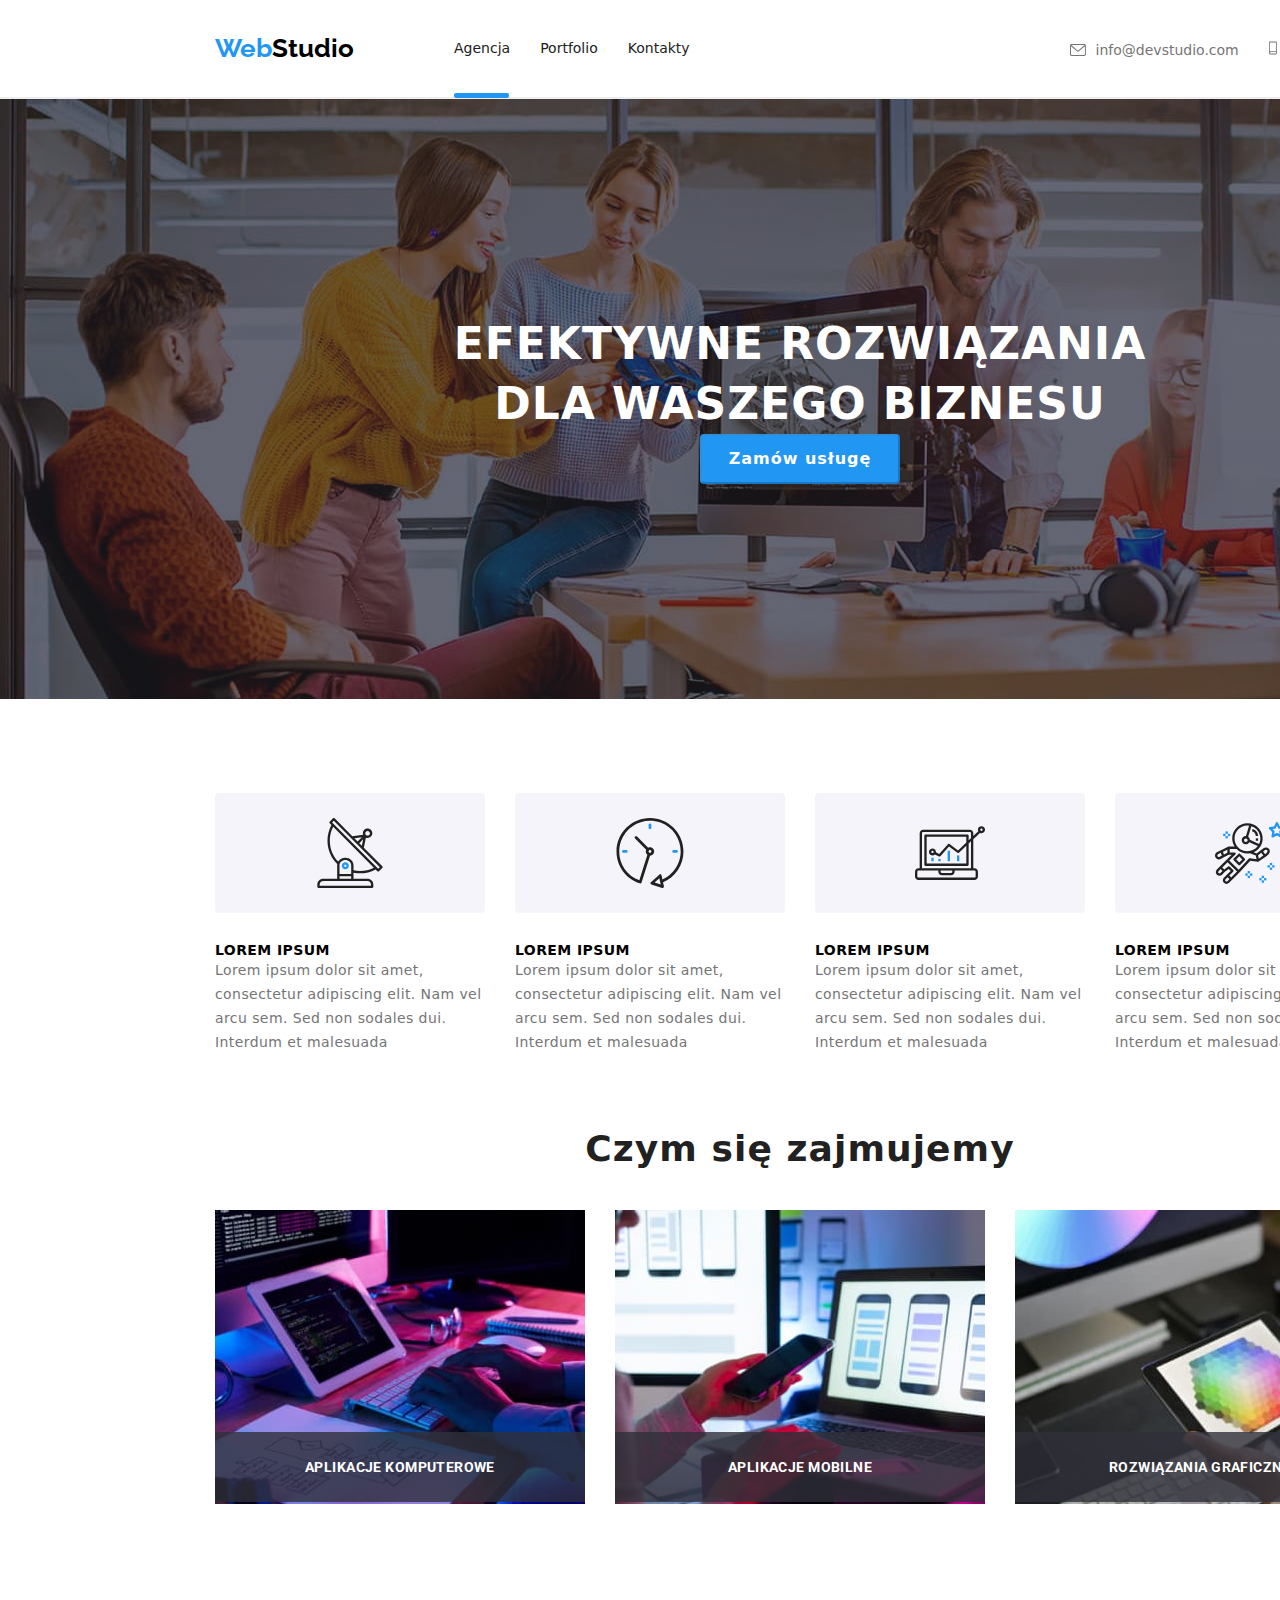
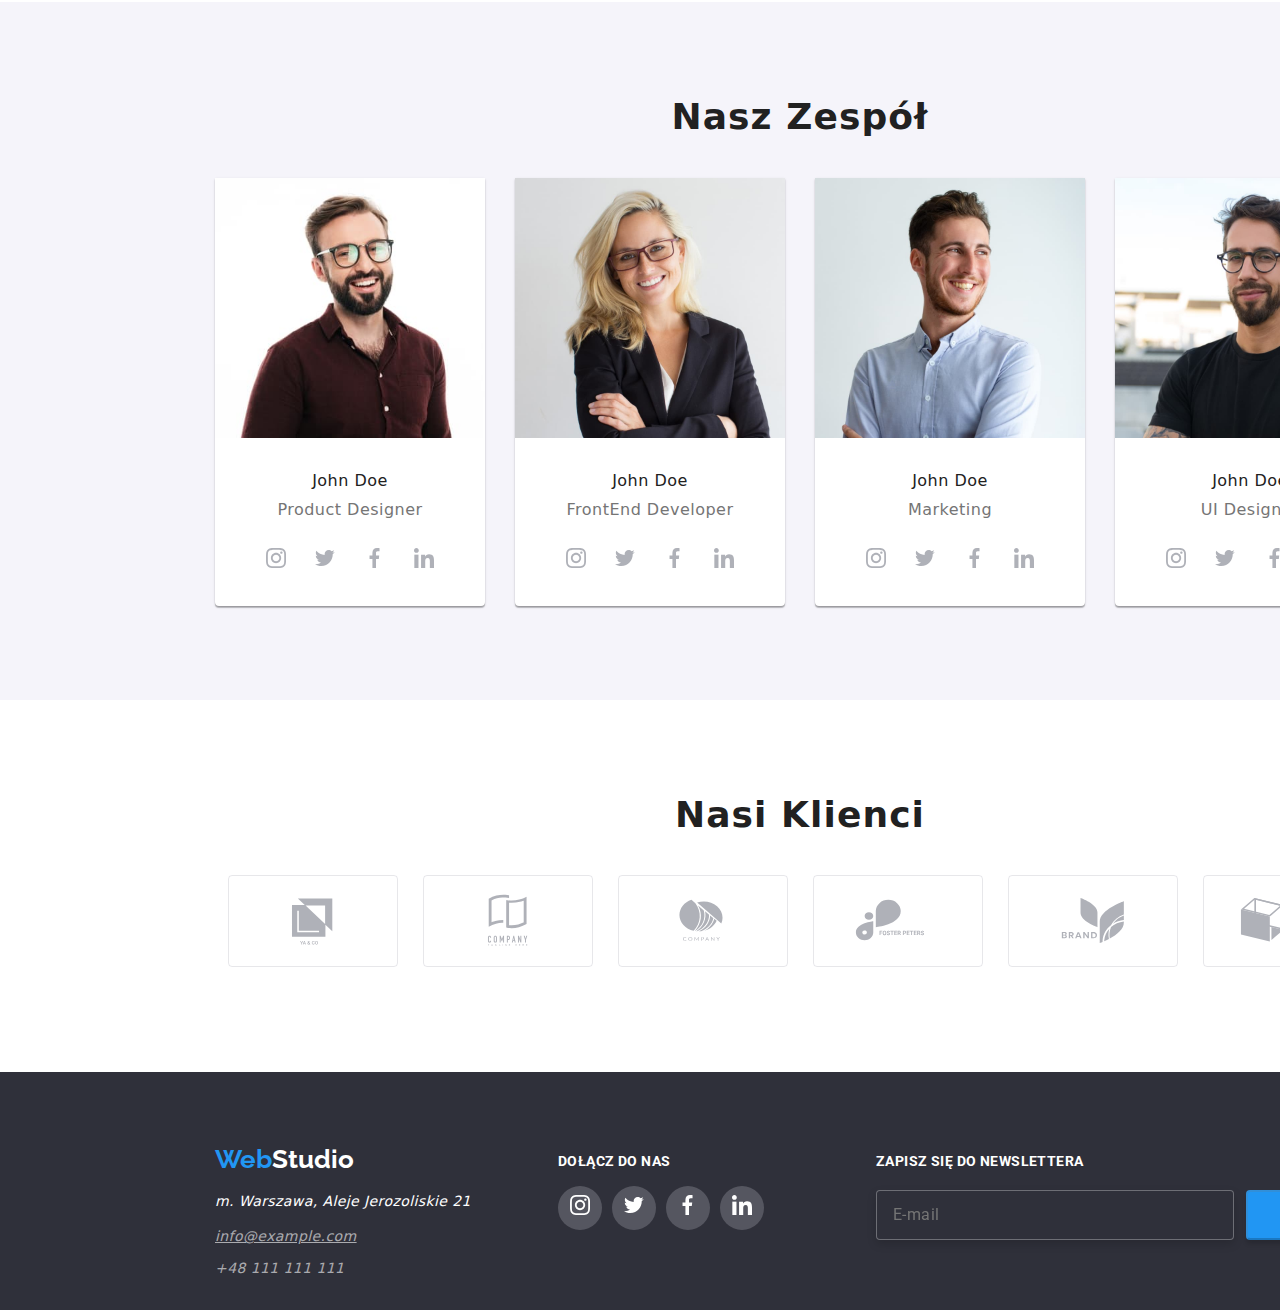
==== index.html @ 520915a3 "Add files via upload" ====
<!DOCTYPE html>
<html lang="pl">
  <head>
    <meta charset="UTF-8" />
    <meta http-equiv="X-UA-Compatible" content="IE=edge" />
    <meta name="viewport" content="width=device-width, initial-scale=1.0" />
    <title>Zadanie domowe GoIT Polska</title>
    <link rel="icon" type="image/x-icon" href="ico.png" />
    <link rel="stylesheet" href="./css/styles.css" />
    <link rel="preconnect" href="https://fonts.googleapis.com" />
    <link rel="preconnect" href="https://fonts.gstatic.com" crossorigin />
    <link
      href="https://fonts.googleapis.com/css2?family=Raleway:ital,wght@0,100;0,200;0,300;0,400;0,500;0,600;0,700;0,800;0,900;1,100;1,200;1,300;1,400;1,500;1,600;1,700;1,800;1,900&display=swap"
      rel="stylesheet"
    />
    <link rel="preconnect" href="https://fonts.googleapis.com" />
    <link rel="preconnect" href="https://fonts.gstatic.com" crossorigin />
    <link
      href="https://fonts.googleapis.com/css2?family=Raleway:ital,wght@0,100;0,200;0,300;0,400;0,500;0,600;0,700;0,800;0,900;1,100;1,200;1,300;1,400;1,500;1,600;1,700;1,800;1,900&family=Roboto:ital,wght@0,100;0,300;0,400;0,500;0,700;0,900;1,100;1,300;1,400;1,500;1,700;1,900&display=swap"
      rel="stylesheet"
    />
    <link href="./css/main.min.css" rel="stylesheet" />
    
  </head>
  <body>
    <header>
      <div class="menu">
        <nav>
          <a href="index.html" class="logo">
            <span style="color: #2196f3">Web</span><span style="color: black">Studio</span>
          </a>
          <ul class="nav__list">
            <li class="nav__item"><a class="nav__link is-active" href="index.html">Agencja</a></li>
            <li class="nav__item"><a class="nav__link" href="portfolio.html">Portfolio</a></li>
            <li class="nav__item"><a class="nav__link" href="Contact">Kontakty</a></li>
          </ul>
        </nav>
        <ul class="contact__list">
          <li class="contact__item">
            <a class="contact__link" href="mailto:info@devstudio.com">
              <svg class="mail__icon">
                <use href="./images/icons.svg#icon-envelope"></use>
              </svg>
              info@devstudio.com
            </a>
          </li>
          <li class="contact__item">
            <a class="contact__link" href="call:+48111111111">
              <svg class="phone__icon">
                <use href="./images/icons.svg#icon-smartphone"></use>
              </svg>
              +48 111 111 111
            </a>
          </li>
        </ul>
      </div>
    </header>

    <section class="baner">
      <div>
        <h1 class="baner__content">EFEKTYWNE ROZWIĄZANIA DLA WASZEGO BIZNESU</h1>
        <button class="form__button" type="button" data-modal-open>
          Zamów usługę
        </button>
      </div>
    </section>
    <div class="backdrop is-hidden" data-modal>
      <div class="modal">
        <button class="modal__button-close" data-modal-close>
          <svg width="17" height="17">
            <use href="./images/icons.svg#icon-close"></use>
          </svg>
        </button>

        <form class="contact__form" name="contact__form" autocomplete="on">
          <h3 class="form__heading">Zostaw swoje dane w formularzu poniżej</h3>

          <div class="form__container">
            <label class="form__label">Imię</label>
            <div class="icon__container">
              <svg class="form__icon" height="15" width="15">
                <use href="./images/icons.svg#icon-form-name"></use>
              </svg>
              <input class="form__name" type="text" name="name" required />
            </div>
          </div>
          <div class="form__container">
            <label class="form__label">Telefon</label>
            <div class="icon__container">
              <svg class="form__icon" height="15" width="15">
                <use href="./images/icons.svg#icon-form-phone"></use>
              </svg>
              <input
                class="form__telephone"
                type="tel"
                name="phone_number"
                minlength="9"
                maxlength="9"
                placeholder=""
              />
            </div>
          </div>

          <div class="form__container">
            <label class="form__label">Email</label>
            <div class="icon__container">
              <svg class="form__icon" height="18" width="18">
                <use href="./images/icons.svg#icon-form-mail"></use>
              </svg>
              <input class="form__email" type="email" name="email" required />
            </div>
          </div>

          <div class="form__container">
            <label class="form__label">Komentarz </label>
            <textarea
              class="form__comment"
              name="comment"
              rows="20"
              cols="20"
              placeholder="Wprowadź tekst"
            ></textarea>
            <div class="form__accept-container">
              <div class="form__checkbox-icon">
              <input
                class="form__checkbox"
                type="checkbox"
                name="accept"
                value="agreement"
                required
              /></div>
              <label class="form__label form__label--link">
                Oświadczam iż akceptuję
                <a class="form__link" href="">Regulamin</a> i
                <a class="form__link" href="">Politykę Prywatności.</a>
              </label>
            </div>
          </div>

          <button class="form__button form__button--send" type="submit">
            Wyślij
          </button>
        </form>
      </div>
    </div>

    <main>
      <section class="article__container">
        <ul class="article__list">
          <li class="article__item">
            <div class="article__icon-box">
              <svg class="article__icon">
                <use href="./images/icons.svg#icon-antenna-1"></use>
              </svg>
            </div>
            <div>
              <h3 class="article__heading">LOREM IPSUM</h3>
              <p class="article__content">
                Lorem ipsum dolor sit amet, consectetur adipiscing elit. Nam vel
                arcu sem. Sed non sodales dui. Interdum et malesuada
              </p>
            </div>
          </li>
          <li class="article__item">
            <div class="article__icon-box">
              <svg class="article__icon">
                <use href="./images/icons.svg#icon-clock-1"></use>
              </svg>
            </div>
            <div>
              <h3 class="article__heading">LOREM IPSUM</h3>
              <p class="article__content">
                Lorem ipsum dolor sit amet, consectetur adipiscing elit. Nam vel
                arcu sem. Sed non sodales dui. Interdum et malesuada
              </p>
            </div>
          </li>
          <li class="article__item">
            <div class="article__icon-box">
              <svg class="article__icon">
                <use href="./images/icons.svg#icon-diagram-1"></use>
              </svg>
            </div>
            <div>
              <h3 class="article__heading">LOREM IPSUM</h3>
              <p class="article__content">
                Lorem ipsum dolor sit amet, consectetur adipiscing elit. Nam vel
                arcu sem. Sed non sodales dui. Interdum et malesuada
              </p>
            </div>
          </li>
          <li class="article__item">
            <div class="article__icon-box">
              <svg class="article__icon">
                <use href="./images/icons.svg#icon-astronaut-1"></use>
              </svg>
            </div>
            <div>
              <h3 class="article__heading">LOREM IPSUM</h3>
              <p class="article__content">
                Lorem ipsum dolor sit amet, consectetur adipiscing elit. Nam vel
                arcu sem. Sed non sodales dui. Interdum et malesuada
              </p>
            </div>
          </li>
        </ul>
      </section>
      <section class="job__container">
        <h2 class="container__heading">Czym się zajmujemy</h2>
        <section class="job__section">
        <div class="job__img">
          <ul class="job__list">
            <li class="job__list-item">
              <img
              src="./images/photo5.jpg"
              width="370"
              height="294"
              alt="zoom on hands writing code"
              />
              <div class="job__description-box">
                <p class="job__description">APLIKACJE KOMPUTEROWE</p></div>
            </div>
            
            </li>
            <div class="job__img">
            <li class="job__list-item">
              <img
              src="./images/photo6.jpg"
              width="370"
              height="294"
              alt="zoom on hands unlocking phone"
              />
              <div class="job__description-box">
                <p class="job__description">APLIKACJE MOBILNE</p></div>
              </div>
        
            </li>
            <div class="job__img">
            <li class="job__list-item">
              <img
              src="./images/photo7.jpg"
              width="370"
              height="294"
              alt="zoom on hands holding tablet with colour palette"
              />
              <div class="job__description-box">
                <p class="job__description">ROZWIĄZANIA GRAFICZNE</p></div>
              </div>
          
            </li>
          </ul>
        </div>
      </section>
    </section>
      <section class="team__container">
        <h3 class="team__heading">Nasz Zespół</h3>
        <div class="team__container">
          <ul class="team__list">
            <li class="team__item">
              <img
                class="team__img"
                src="./images/photo1.jpg"
                width="270"
                height="260"
                alt="middle-aged brown haired men wearing glasses, smiles"
              />
              <figcaption class="team__description">
                <h4 class="team__member">John Doe</h4>
                <span class="team__profession">Product Designer</span><br />

                <div class="team__link">
                  <li class="social__list">
                    <a
                      class="social__link"
                      href="https://www.instagram.com/"
                      target="_blank"
                      title="instagram"
                    >
                      <svg class="social__icon" height="20" width="20">
                        <use href="./images/icons.svg#icon-instagram-1"></use>
                      </svg>
                    </a>

                    <a
                      class="social__link"
                      href="https://www.twitter.com/"
                      target="_blank"
                      title="twitter"
                    >
                      <svg class="social__icon" height="20" width="20">
                        <use href="./images/icons.svg#icon-twitter-1"></use>
                      </svg>
                    </a>

                    <a
                      class="social__link"
                      href="https://www.facebook.com/"
                      target="_blank"
                      title="facebook"
                    >
                      <svg class="social__icon" height="20" width="20">
                        <use href="./images/icons.svg#icon-facebook-1"></use>
                      </svg>
                    </a>

                    <a
                      class="social__link"
                      href="https://www.linkedin.com/"
                      target="_blank"
                      title="linkedin"
                    >
                      <svg class="social__icon" height="20" width="20">
                        <use href="./images/icons.svg#icon-linkedin-1"></use>
                      </svg>
                    </a>
                  </li>
                </div>
              </figcaption>
            </li>

            <li class="team__item">
              <img
                class="team__img"
                src="./images/photo2.jpg"
                width="270"
                height="260"
                alt="middle-aged blonde woman wearing glasses, smiles"
              />
              <figcaption class="team__description">
                <h4 class="team__member">John Doe</h4>
                <span class="team__profession">FrontEnd Developer</span>
                <div class="team__link">
                  <li class="social__list">
                    <a
                      class="social__link"
                      href="https://www.instagram.com/"
                      target="_blank"
                      title="instagram"
                    >
                      <svg class="social__icon" height="20" width="20">
                        <use href="./images/icons.svg#icon-instagram-1"></use>
                      </svg>
                    </a>

                    <a
                      class="social__link"
                      href="https://www.twitter.com/"
                      target="_blank"
                      title="twitter"
                    >
                      <svg class="social__icon" height="20" width="20">
                        <use href="./images/icons.svg#icon-twitter-1"></use>
                      </svg>
                    </a>

                    <a
                      class="social__link"
                      href="https://www.facebook.com/"
                      target="_blank"
                      title="facebook"
                    >
                      <svg class="social__icon" height="20" width="20">
                        <use href="./images/icons.svg#icon-facebook-1"></use>
                      </svg>
                    </a>

                    <a
                      class="social__link"
                      href="https://www.linkedin.com/"
                      target="_blank"
                      title="linkedin"
                    >
                      <svg class="social__icon" height="20" width="20">
                        <use href="./images/icons.svg#icon-linkedin-1"></use>
                      </svg>
                    </a>
                  </li>
                </div>
              </figcaption>
            </li>
            <li class="team__item">
              <img
                class="team__img"
                src="./images/photo3.jpg"
                width="270"
                height="260"
                alt="brown haired men smiles looking left"
              />
              <figcaption class="team__description">
                <h4 class="team__member">John Doe</h4>
                <span class="team__profession">Marketing</span>
                <div class="team__link">
                  <li class="social__list">
                    <a
                      class="social__link"
                      href="https://www.instagram.com/"
                      target="_blank"
                      title="instagram"
                    >
                      <svg class="social__icon" height="20" width="20">
                        <use href="./images/icons.svg#icon-instagram-1"></use>
                      </svg>
                    </a>

                    <a
                      class="social__link"
                      href="https://www.twitter.com/"
                      target="_blank"
                      title="twitter"
                    >
                      <svg class="social__icon" height="20" width="20">
                        <use href="./images/icons.svg#icon-twitter-1"></use>
                      </svg>
                    </a>

                    <a
                      class="social__link"
                      href="https://www.facebook.com/"
                      target="_blank"
                      title="facebook"
                    >
                      <svg class="social__icon" height="20" width="20">
                        <use href="./images/icons.svg#icon-facebook-1"></use>
                      </svg>
                    </a>

                    <a
                      class="social__link"
                      href="https://www.linkedin.com/"
                      target="_blank"
                      title="linkedin"
                    >
                      <svg class="social__icon" height="20" width="20">
                        <use href="./images/icons.svg#icon-linkedin-1"></use>
                      </svg>
                    </a>
                  </li>
                </div>
              </figcaption>
            </li>
            <li class="team__item">
              <img
                class="team__img"
                src="./images/photo4.jpg"
                width="270"
                height="260"
                alt="young adult black haired men with beard and wearing glasses smiles on the backgroud of the buildings"
              />
              <figcaption class="team__description">
                <h4 class="team__member">John Doe</h4>
                <span class="team__profession">UI Designer</span>
                <div class="team__link">
                  <li class="social__list">
                    <a
                      class="social__link"
                      href="https://www.instagram.com/"
                      target="_blank"
                      title="instagram"
                    >
                      <svg
                        class="social__icon"
                        height="20"
                        width="20"
                        xmlns="http://www.w3.org/2000/svg"
                      >
                        <use href="./images/icons.svg#icon-instagram-1"></use>
                      </svg>
                    </a>

                    <a
                      class="social__link"
                      href="https://www.twitter.com/"
                      target="_blank"
                      title="twitter"
                    >
                      <svg
                        class="social__icon"
                        height="20"
                        width="20"
                        xmlns="http://www.w3.org/2000/svg"
                      >
                        <use href="./images/icons.svg#icon-twitter-1"></use>
                      </svg>
                    </a>

                    <a
                      class="social__link"
                      href="https://www.facebook.com/"
                      target="_blank"
                      title="facebook"
                    >
                      <svg
                        class="social__icon"
                        height="20"
                        width="20"
                        xmlns="http://www.w3.org/2000/svg"
                      >
                        <use href="./images/icons.svg#icon-facebook-1"></use>
                      </svg>
                    </a>

                    <a
                      class="social__link"
                      href="https://www.linkedin.com/"
                      target="_blank"
                      title="linkedin"
                    >
                      <svg
                        class="social__icon"
                        height="20"
                        width="20"
                        xmlns="http://www.w3.org/2000/svg"
                      >
                        <use href="./images/icons.svg#icon-linkedin-1"></use>
                      </svg>
                    </a>
                  </li>
                </div>
              </figcaption>
            </li>
          </ul>
        </div>
      </section>
      <section class="client__container">
        <h3 class="container__heading">Nasi Klienci</h3>
        <ul class="client__list">
          <li class="client__item">
            <a class="client__link">
              <svg class="client__icon">
                <use href="./images/icons.svg#icon-Logo-0"></use>
              </svg>
            </a>
          </li>
          <li class="client__item">
            <a class="client__link">
              <svg class="client__icon">
                <use href="./images/icons.svg#icon-Logo-1"></use>
              </svg>
            </a>
          </li>
          <li class="client__item">
            <a class="client__link">
              <svg class="client__icon">
                <use href="./images/icons.svg#icon-Logo-2"></use>
              </svg>
            </a>
          </li>
          <li class="client__item">
            <a class="client__link">
              <svg class="client__icon">
                <use href="./images/icons.svg#icon-Logo-3"></use>
              </svg>
            </a>
          </li>
          <li class="client__item">
            <a class="client__link">
              <svg class="client__icon">
                <use href="./images/icons.svg#icon-Logo-4"></use>
              </svg>
            </a>
          </li>
          <li class="client__item">
            <a class="client__link">
              <svg class="client__icon">
                <use href="./images/icons.svg#icon-Logo-5"></use>
              </svg>
            </a>
          </li>
        </ul>
      </section>
    </main>
    <footer>
      <address>
        <div class="footer__container-logo">
          <a class="logo"><span style="color: #2196f3">Web</span><span style="color: white">Studio</span></a>
          <a class="footer__street">m. Warszawa, Aleje Jerozoliskie 21</a>
          <a class="footer__mail-link" href="mailto:info@example.com"
            >info@example.com</a
          >
          <a class="footer__phone-link" href="+48111111111">+48 111 111 111</a><br />
        </div>
        <div class="footer__box">
          <p class="footer__heading">DOŁĄCZ DO NAS</p>
          <ul class="footer__icon-list">
            <li class="footer__icon-item">
              <a
                class="footer__icon"
                href="https://www.instagram.com/"
                target="_blank"
                title="instagram"
              >
                <div class="footer__icon-box">
                  <svg class="social__icon" height="20" width="20">
                    <use href="./images/icons.svg#icon-instagram-1"></use>
                  </svg></div
              ></a>
            </li>

            <li class="footer__icon-item">
              <a
                class="footer__icon"
                href="https://www.twitter.com/"
                target="_blank"
                title="twitter"
              >
                <div class="footer__icon-box">
                  <svg class="social__icon" height="20" width="20">
                    <use href="./images/icons.svg#icon-twitter-1"></use>
                  </svg></div
              ></a>
            </li>

            <li class="footer__icon-item">
              <a
                class="footer__icon"
                href="https://www.facebook.com/"
                target="_blank"
                title="facebook"
              >
                <div class="footer__icon-box">
                  <svg class="social__icon" height="20" width="20">
                    <use href="./images/icons.svg#icon-facebook-1"></use>
                  </svg></div
              ></a>
            </li>

            <li class="footer__icon-item">
              <a
                class="footer__icon"
                href="https://www.linkedin.com/"
                target="_blank"
                title="linkedin"
              >
                <div class="footer__icon-box">
                  <svg class="social__icon" height="20" width="20">
                    <use href="./images/icons.svg#icon-linkedin-1"></use>
                  </svg></div></a>
            </li>
          </ul>
        </div>
        <div class="footer__box-newsletter">
          <p class="footer__heading footer__heading--newsletter">Zapisz się do newslettera</p>
          <form>
            <div class="newsletter__container">
            <input class="footer__newsletter" type="email" name="email" placeholder="E-mail"required>
    <button class="form__button form__button--signup" type="submit">
      Zapisz się
      <svg class="icon__send" height="24" width="24">
        <use href="./images/icons.svg#icon-icon-send"></use>
      </svg>
    </button>
  </div>
  </input>
</form>
</div>
</address>
    </footer>
    <script src="./js/modal.js"></script>
  </body>
</html>
---- css/main.min.css ----
*{-webkit-box-sizing:border-box;box-sizing:border-box;margin:0 auto;list-style:none}body{font-family:"roboto",sans-serif;background-color:#fff;font-style:normal;width:1600px;position:relative;margin:0 auto}header{max-width:100%;padding:32px;border-bottom:2px solid #eee;-webkit-box-pack:justify;-ms-flex-pack:justify;justify-content:space-between}nav{position:relative;display:-webkit-box;display:-ms-flexbox;display:flex;-webkit-box-align:center;-ms-flex-align:center;align-items:center;-webkit-box-pack:justify;-ms-flex-pack:justify;justify-content:space-between;margin:0;gap:60px}/*! modern-normalize v1.1.0 | MIT License | https://github.com/sindresorhus/modern-normalize */*,::before,::after{-webkit-box-sizing:border-box;box-sizing:border-box}html{line-height:1.15;-webkit-text-size-adjust:100%;-moz-tab-size:4;-o-tab-size:4;tab-size:4}body{margin:0;font-family:system-ui,"Segoe UI",Roboto,Helvetica,Arial,sans-serif,"Apple Color Emoji","Segoe UI Emoji"}hr{height:0;color:inherit}abbr[title]{-webkit-text-decoration:underline dotted;text-decoration:underline dotted}b,strong{font-weight:bolder}code,kbd,samp,pre{font-family:ui-monospace,SFMono-Regular,Consolas,"Liberation Mono",Menlo,monospace;font-size:1em}small{font-size:80%}sub,sup{font-size:75%;line-height:0;position:relative;vertical-align:baseline}sub{bottom:-0.25em}sup{top:-0.5em}table{text-indent:0;border-color:inherit}button,input,optgroup,select,textarea{font-family:inherit;font-size:100%;line-height:1.15;margin:0}button,select{text-transform:none}::-moz-focus-inner{border-style:none;padding:0}:-moz-focusring{outline:1px dotted ButtonText}:-moz-ui-invalid{box-shadow:none}legend{padding:0}progress{vertical-align:baseline}::-webkit-inner-spin-button,::-webkit-outer-spin-button{height:auto}[type=search]{outline-offset:-2px}::-webkit-search-decoration{-webkit-appearance:none}::-webkit-file-upload-button{-webkit-appearance:button;font:inherit}summary{display:list-item}:root{--color-first: #ffffff;--color-second: #212121;--color-third: #757575;--color-four: #2196f3;--color-border: rgba(175, 177, 184, 0.3)}.article__icon{height:70px;width:70px}.article__icon-box{display:-webkit-box;display:-ms-flexbox;display:flex;-webkit-box-align:center;-ms-flex-align:center;align-items:center;width:270px;height:120px;background:#f5f4fa;border-radius:4px;margin-bottom:30px;margin-right:0}.article__container{width:auto;-webkit-box-pack:center;-ms-flex-pack:center;justify-content:center;display:-webkit-box;display:-ms-flexbox;display:flex;-ms-flex-wrap:row;flex-wrap:row;-webkit-columns:4;-moz-columns:4;columns:4;padding-top:94px}.article__list{list-style:none;font-size:14px;font-weight:400;line-height:24px;letter-spacing:.03em;display:-webkit-inline-box;display:-ms-inline-flexbox;display:inline-flex;text-align:justify;gap:30px;padding:0}.article__content{font-size:14px;font-weight:400;line-height:1.71;letter-spacing:.03em;text-align:left;width:270px;height:75px;color:#757575}.article__content:hover{text-decoration:underline;text-decoration-color:#2196f3;text-decoration-thickness:3px;-webkit-transition:color 250ms cubic-bezier(0.4, 0, 0.2, 1);transition:color 250ms cubic-bezier(0.4, 0, 0.2, 1)}.article__heading{font-weight:700;font-size:14px;line-height:1.14;letter-spacing:.03em;text-transform:uppercase;width:270px;height:16px}.article__heading:hover{text-decoration:underline;text-decoration-color:#2196f3;text-decoration-thickness:3px;-webkit-transition:color 250ms cubic-bezier(0.4, 0, 0.2, 1);transition:color 250ms cubic-bezier(0.4, 0, 0.2, 1)}.client__container{height:372px;max-width:100%}.client__list{padding:0;height:184px;max-width:1170px;display:-webkit-box;display:-ms-flexbox;display:flex;-ms-flex-item-align:center;align-self:center;-webkit-box-pack:justify;-ms-flex-pack:justify;justify-content:space-between}.client__icon{height:60px;width:106px}.client__item{height:92px;width:170px;border:1px solid var(--color-border);border-radius:4px;-webkit-transition:border 250ms cubic-bezier(0.4, 0, 0.2, 1);transition:border 250ms cubic-bezier(0.4, 0, 0.2, 1);display:-webkit-box;display:-ms-flexbox;display:flex;-webkit-box-pack:center;-ms-flex-pack:center;justify-content:center;-webkit-box-align:center;-ms-flex-align:center;align-items:center}.client__link{width:100%;height:100%;fill:var(--color3);display:-webkit-box;display:-ms-flexbox;display:flex;-webkit-box-align:center;-ms-flex-align:center;align-items:center;-webkit-box-pack:center;-ms-flex-pack:center;justify-content:center;-webkit-transition:fill 500ms cubic-bezier(0.4, 0, 0.2, 1);transition:fill 500ms cubic-bezier(0.4, 0, 0.2, 1)}.client__icon:hover{--color4: var(--color-four);fill:var(--color-four)}.client__item:hover{cursor:pointer;border:1px solid var(--color-four)}.container__heading{font-weight:700;font-size:36px;line-height:1.16;letter-spacing:.03em;color:#212121;display:-webkit-box;display:-ms-flexbox;display:flex;-webkit-box-pack:center;-ms-flex-pack:center;justify-content:center}.footer__mail-link{font-weight:400;font-size:14px;color:rgba(255,255,255,.6);line-height:1.17;letter-spacing:.03em;text-decoration:underline;margin:0}.footer__phone-link:hover{text-decoration:underline;text-decoration-color:#2196f3;text-decoration-thickness:3px;-webkit-transition:color 250ms cubic-bezier(0.4, 0, 0.2, 1);transition:color 250ms cubic-bezier(0.4, 0, 0.2, 1)}.footer__mail-link:hover{text-decoration:underline;text-decoration-color:#2196f3;text-decoration-thickness:3px;-webkit-transition:color 250ms cubic-bezier(0.4, 0, 0.2, 1);transition:color 250ms cubic-bezier(0.4, 0, 0.2, 1)}.footer__phone-link{color:rgba(255,255,255,.6);font-weight:400;font-size:14px;line-height:1.17;letter-spacing:.03em;text-decoration:none;margin:0}.footer__street:hover{text-decoration:underline;text-decoration-color:#2196f3;text-decoration-thickness:3px}.footer__street{font-weight:400;font-size:14px;line-height:1.17;letter-spacing:.03em;color:#fff;-webkit-box-align:start;-ms-flex-align:start;align-items:flex-start}footer{height:auto;width:100%;background-color:#2f303a}address{display:-webkit-box;display:-ms-flexbox;display:flex;-webkit-box-pack:start;-ms-flex-pack:start;justify-content:flex-start;max-width:1170px}.footer__container-logo{display:-webkit-box;display:-ms-flexbox;display:flex;-webkit-box-orient:vertical;-webkit-box-direction:normal;-ms-flex-direction:column;flex-direction:column;row-gap:15px;margin-left:0;margin-right:0;margin-top:72px}.footer__street{cursor:pointer}.footer__logo-link{text-decoration:none;display:-webkit-inline-box;display:-ms-inline-flexbox;display:inline-flex;font-size:26px;font-weight:700;line-height:1.19;font-family:"raleway";font-style:normal;margin:0}.footer__logo:hover{text-decoration:underline;color:#2196f3;text-decoration-thickness:3px;-webkit-transition:color 250ms cubic-bezier(0.4, 0, 0.2, 1);transition:color 250ms cubic-bezier(0.4, 0, 0.2, 1)}.footer__heading{display:-webkit-box;display:-ms-flexbox;display:flex;color:#fff;font-family:Roboto;font-style:normal;font-size:14px;font-weight:700;line-height:1.14;letter-spacing:.03em;padding-top:10px;text-transform:uppercase;margin-top:72px}.footer__box{padding-left:70px}.footer__heading:hover{text-decoration:underline;text-decoration-color:#2196f3;text-decoration-thickness:3px;-webkit-transition:color 250ms cubic-bezier(0.4, 0, 0.2, 1);transition:color 250ms cubic-bezier(0.4, 0, 0.2, 1)}.footer__icon{height:44px;width:44px;margin-top:16px;border-radius:50px;background-color:rgba(175,177,184,.3);--color4: var(--color-first);display:-webkit-box;display:-ms-flexbox;display:flex;-webkit-box-align:center;-ms-flex-align:center;align-items:center;-webkit-box-pack:center;-ms-flex-pack:center;justify-content:center;-webkit-transition:background-color 250ms cubic-bezier(0.4, 0, 0.2, 1);transition:background-color 250ms cubic-bezier(0.4, 0, 0.2, 1)}.footer__street{font-weight:400;font-size:14px;line-height:1.7;letter-spacing:.03em;color:#fff}.footer__icon:hover{cursor:pointer;background-color:#2196f3;border-radius:50px;cursor:pointer;background-color:var(--color-four)}.footer__icon-list{display:-webkit-box;display:-ms-flexbox;display:flex;-ms-flex-wrap:wrap;flex-wrap:wrap;list-style:none;gap:10px;padding:0}.footer__newsletter{height:50px;width:358px;border-radius:4px;border:1px solid rgba(255,255,255,.3);font-size:12px;background:#2f303a;-webkit-filter:drop-shadow(0px 4px 4px rgba(0, 0, 0, 0.15));filter:drop-shadow(0px 4px 4px rgba(0, 0, 0, 0.15));font-weight:400;font-size:16px;color:#fff;line-height:1.25;display:-webkit-box;display:-ms-flexbox;display:flex;-webkit-box-align:center;-ms-flex-align:center;align-items:center;letter-spacing:.03em;padding-left:16px;margin-right:12px}.footer__box-newsletter{display:-webkit-box;display:-ms-flexbox;display:flex;font-family:Roboto;font-style:normal;font-size:14px;font-weight:700;line-height:1.14;letter-spacing:.03em;padding-top:10px;text-transform:uppercase;width:570px;-webkit-box-orient:vertical;-webkit-box-direction:normal;-ms-flex-direction:column;flex-direction:column}.footer__heading--newsletter{margin-left:78px;margin-right:0;padding:0;margin-bottom:20px}.newsletter__container{display:-webkit-inline-box;display:-ms-inline-flexbox;display:inline-flex;-webkit-box-align:baseline;-ms-flex-align:baseline;align-items:baseline;margin-left:78px}.newsletter__box{display:-webkit-box;display:-ms-flexbox;display:flex;margin:40px}.icon__send{margin-left:24px;padding:0}.form__button--signup{margin:0;padding-left:42px;margin-top:0}.form__button--send{margin-top:0}.form__button{background-color:#2196f3;cursor:pointer;border-radius:4px;border-color:rgba(33,33,33,.2);color:#fff;text-decoration:none;font-weight:700;font-size:16px;line-height:1.87;letter-spacing:.06em;display:-webkit-box;display:-ms-flexbox;display:flex;-webkit-box-align:center;-ms-flex-align:center;align-items:center;-webkit-box-shadow:0px 4px 4px rgba(0,0,0,.15);box-shadow:0px 4px 4px rgba(0,0,0,.15);margin:0px auto;-webkit-box-pack:center;-ms-flex-pack:center;justify-content:center;width:200px;height:50px}.baner{background-color:#2f303a;background-image:-webkit-gradient(linear, left top, left bottom, from(rgba(47, 48, 58, 0.4)), to(rgba(47, 48, 58, 0.4))),url(../images/photo00.jpg);background-image:linear-gradient(rgba(47, 48, 58, 0.4), rgba(47, 48, 58, 0.4)),url(../images/photo00.jpg);background-size:cover;background-position:center;background-repeat:no-repeat;font-weight:900;line-height:1.36;letter-spacing:.06em;height:600px;width:100%;-webkit-box-pack:center;-ms-flex-pack:center;justify-content:center;-webkit-box-align:center;-ms-flex-align:center;align-items:center;display:-webkit-box;display:-ms-flexbox;display:flex}.baner__content{font-size:44px;width:696px;text-transform:uppercase;color:#fff;text-align:center}.baner__content:hover{text-decoration:underline;text-decoration-color:#2196f3;text-decoration-thickness:3px;-webkit-transition:color 250ms cubic-bezier(0.4, 0, 0.2, 1);transition:color 250ms cubic-bezier(0.4, 0, 0.2, 1)}.filter__list{font-weight:500;font-size:16px;line-height:1.62;list-style:none;display:-webkit-inline-box;display:-ms-inline-flexbox;display:inline-flex;-webkit-box-pack:justify;-ms-flex-pack:justify;justify-content:space-between;gap:8px;padding:0;margin:0}.btn{background-color:#f5f4fa;cursor:pointer;border-radius:4px;padding:10px 26px;text-decoration:none;color:#212121;font-size:16px;line-height:1.62;letter-spacing:.03em;font-weight:500}.btn:hover{background-color:#2196f3;text-decoration:none;color:#fff;-webkit-box-shadow:4px 4px 6px 0px rgba(0,0,0,.1607843137),0px 4px 4px 0px rgba(0,0,0,.0588235294),0px 1px 1px 0px rgba(0,0,0,.1215686275);box-shadow:4px 4px 6px 0px rgba(0,0,0,.1607843137),0px 4px 4px 0px rgba(0,0,0,.0588235294),0px 1px 1px 0px rgba(0,0,0,.1215686275);-webkit-transition:color 250ms cubic-bezier(0.4, 0, 0.2, 1);transition:color 250ms cubic-bezier(0.4, 0, 0.2, 1)}.container__heading{font-weight:700;font-size:36px;line-height:1.16;letter-spacing:.03em;color:#212121;display:-webkit-box;display:-ms-flexbox;display:flex;-webkit-box-pack:center;-ms-flex-pack:center;justify-content:center;padding-top:94px;margin-bottom:40px}.container__heading:hover{text-decoration:underline;text-decoration-color:#2196f3;text-decoration-thickness:3px;-webkit-transition:color 250ms cubic-bezier(0.4, 0, 0.2, 1);transition:color 250ms cubic-bezier(0.4, 0, 0.2, 1)}.job__container{width:100%;display:-webkit-box;display:-ms-flexbox;display:flex;-ms-flex-wrap:wrap;flex-wrap:wrap;-webkit-box-pack:center;-ms-flex-pack:center;justify-content:center;-webkit-box-align:center;-ms-flex-align:center;align-items:center}.job__section{width:100%;display:-webkit-box;display:-ms-flexbox;display:flex;-ms-flex-wrap:wrap;flex-wrap:wrap;-webkit-box-pack:center;-ms-flex-pack:center;justify-content:center;-webkit-box-align:center;-ms-flex-align:center;align-items:center;gap:30px}.job__img{-webkit-box-pack:center;-ms-flex-pack:center;justify-content:center;display:-webkit-box;display:-ms-flexbox;display:flex;margin-bottom:94px;margin-left:0;margin-right:0}.job__list{list-style:none;padding:0;display:-webkit-inline-box;display:-ms-inline-flexbox;display:inline-flex;gap:30px}.job__list-item{width:370px;overflow:hidden;list-style-type:none}.job__description-box{width:100%;--color-bg: rgba(47, 48, 58, 0.8);background-color:var(--color-bg);text-align:center;width:370px;height:70px;top:1432px;position:absolute;z-index:1}.job__description{color:var(--color-first);text-transform:uppercase;line-height:1.17;padding:27px 0;font-family:Roboto;font-size:14px;font-weight:700;letter-spacing:.03em;text-align:center}.icon__container:hover,.form__name:hover,.form__email:hover,.form__telephone:hover{border-color:#2196f3;-webkit-transition:color 250ms cubic-bezier(0.4, 0, 0.2, 1);transition:color 250ms cubic-bezier(0.4, 0, 0.2, 1)}.form__container{display:-webkit-box;display:-ms-flexbox;display:flex;-ms-flex-wrap:wrap;flex-wrap:wrap;width:448px;padding-top:10px;position:relative;border:0px solid;max-height:20%}.form__container:hover{--color4: var(--color-four);fill:var(--color-four)}.form__icon{margin:15px}.form__comment{resize:none}textarea{min-width:448px;min-height:120px}.form__name,.form__telephone,.form__email{height:40px;width:448px;border-radius:4px;border:1px solid rgba(33,33,33,.2);font-size:12px;border-left:none;border-right:none;border-bottom-left-radius:unset;border-top-left-radius:unset}.form__comment{height:40px;width:448px;border-radius:4px;border:1px solid rgba(33,33,33,.2);font-size:12px;margin-top:4px}.contact__form{display:block;padding:40px}.form__heading{margin-bottom:15px;display:-webkit-box;display:-ms-flexbox;display:flex;-webkit-box-pack:center;-ms-flex-pack:center;justify-content:center;font-size:20px}.form__label{font-family:Roboto;font-size:14px;font-weight:400;line-height:1.16;letter-spacing:.01em;text-align:left;color:#757575;margin-left:0;margin-top:4px;margin-bottom:4px}.form__checkbox{margin-left:15px;margin-right:8px;height:15px;width:15px}.form__accept-container{display:-webkit-box;display:-ms-flexbox;display:flex;padding-top:20px;padding-bottom:20px;-webkit-box-align:center;-ms-flex-align:center;align-items:center}.form__link{color:#2196f3}.form__label--link{font-size:14px}textarea::-webkit-input-placeholder{padding:10px;color:rgba(117,117,117,.5);font-family:Roboto;font-size:12px;font-weight:400;letter-spacing:.01em}textarea::-moz-placeholder{padding:10px;color:rgba(117,117,117,.5);font-family:Roboto;font-size:12px;font-weight:400;letter-spacing:.01em}textarea:-ms-input-placeholder{padding:10px;color:rgba(117,117,117,.5);font-family:Roboto;font-size:12px;font-weight:400;letter-spacing:.01em}textarea::-ms-input-placeholder{padding:10px;color:rgba(117,117,117,.5);font-family:Roboto;font-size:12px;font-weight:400;letter-spacing:.01em}textarea::placeholder{padding:10px;color:rgba(117,117,117,.5);font-family:Roboto;font-size:12px;font-weight:400;letter-spacing:.01em}label{position:relative}.icon__container{width:448px;height:40px;position:relative;border:1px solid rgba(33,33,33,.2);border-radius:4px;display:-webkit-inline-box;display:-ms-inline-flexbox;display:inline-flex;-webkit-box-pack:center;-ms-flex-pack:center;justify-content:center;-webkit-box-align:center;-ms-flex-align:center;align-items:center}.backdrop{position:fixed;left:0;top:0;display:-webkit-box;display:-ms-flexbox;display:flex;-webkit-box-pack:center;-ms-flex-pack:center;justify-content:center;-webkit-box-align:center;-ms-flex-align:center;align-items:center;width:100%;height:100%;background-color:rgba(0,0,0,.8);z-index:99}.modal{position:relative;width:528px;min-height:581px;border-radius:4px;background-color:#fff;-webkit-animation:modal-open 2s forwards;animation:modal-open 2s forwards}.is-hidden{display:none}@-webkit-keyframes modal-open{0%{opacity:0}100%{opacity:1}}@keyframes modal-open{0%{opacity:0}100%{opacity:1}}.modal__button-close{position:absolute;top:8px;right:8px;width:30px;height:30px;background-color:#fff;border-radius:50px;border:1px solid rgba(0,0,0,.1);display:-webkit-box;display:-ms-flexbox;display:flex;-webkit-box-pack:center;-ms-flex-pack:center;justify-content:center;-webkit-box-align:center;-ms-flex-align:center;align-items:center}.modal__button-close:hover{cursor:pointer;-webkit-transition:color 250ms cubic-bezier(0.4, 0, 0.2, 1);transition:color 250ms cubic-bezier(0.4, 0, 0.2, 1)}.is-active::after{content:"";width:55px;top:60px;height:5px;display:block;border-radius:2px;background-color:#2196f3;position:absolute}.mail__icon{--color4: currentColor;fill:var(--color4);height:12px;width:16px;margin-right:10px}.phone__icon{--color4: currentColor;fill:var(--color4);height:16px;width:10px;margin-right:10px}.contact__item{font-size:14px;font-weight:500}.contact__list{text-decoration:none;list-style:none;display:-webkit-box;display:-ms-flexbox;display:flex;gap:30px;-webkit-box-align:baseline;-ms-flex-align:baseline;align-items:baseline;padding-left:380px}.contact__list:last-child{margin:0}.menu{display:-webkit-box;display:-ms-flexbox;display:flex;max-width:1170px;-webkit-box-pack:start;-ms-flex-pack:start;justify-content:flex-start;-webkit-box-align:center;-ms-flex-align:center;align-items:center}.logo:hover{text-decoration:underline;color:#2196f3;text-decoration-thickness:3px;-webkit-transition:color 250ms cubic-bezier(0.4, 0, 0.2, 1);transition:color 250ms cubic-bezier(0.4, 0, 0.2, 1)}.logo{text-decoration:none;font-size:26px;font-weight:700;line-height:1.19;font-family:"raleway";font-style:normal;margin:0}.nav__list{list-style:none;display:-webkit-inline-box;display:-ms-inline-flexbox;display:inline-flex;gap:30px}.nav__link:hover{color:#2196f3;-webkit-transition:color 250ms cubic-bezier(0.4, 0, 0.2, 1);transition:color 250ms cubic-bezier(0.4, 0, 0.2, 1)}.nav__link{color:#212121;font-weight:500;font-size:14px;line-height:1.17;border-radius:6px;text-decoration:none;-webkit-transition:color 250ms cubic-bezier(0.4, 0, 0.2, 1);transition:color 250ms cubic-bezier(0.4, 0, 0.2, 1)}.contact__link{display:-webkit-box;display:-ms-flexbox;display:flex;color:var(--color-third);font-weight:500;font-size:14px;line-height:1.17;text-decoration:none;-webkit-box-align:center;-ms-flex-align:center;align-items:center;-webkit-box-pack:center;-ms-flex-pack:center;justify-content:center}.contact__link:hover{color:var(--color-four);-webkit-transition:color 250ms cubic-bezier(0.4, 0, 0.2, 1);transition:color 250ms cubic-bezier(0.4, 0, 0.2, 1)}.portfolio__item{position:relative;list-style-type:none;height:auto;max-width:370px;margin-bottom:30px;position:relative;border:1px solid #eee;overflow:hidden;-webkit-transition:-webkit-box-shadow 250ms cubic-bezier(0.4, 0, 0.2, 1);transition:-webkit-box-shadow 250ms cubic-bezier(0.4, 0, 0.2, 1);transition:box-shadow 250ms cubic-bezier(0.4, 0, 0.2, 1);transition:box-shadow 250ms cubic-bezier(0.4, 0, 0.2, 1), -webkit-box-shadow 250ms cubic-bezier(0.4, 0, 0.2, 1)}.portfolio__item:hover{-webkit-box-shadow:0px 4px 4px rgba(0,0,0,.25);box-shadow:0px 4px 4px rgba(0,0,0,.25)}.portfolio__heading{font-weight:700;font-size:18px;line-height:2;letter-spacing:.06em;color:#212121;padding-left:24px;padding-bottom:4px;padding-right:24px;padding-top:20px}.portfolio__description{font-weight:400;font-size:16px;line-height:1.87;letter-spacing:.03em;color:#757575;padding-left:24px;padding-bottom:20px;padding-right:24px}.portfolio__heading:hover{text-decoration:underline;text-decoration-thickness:3px;text-decoration-color:#2196f3;-webkit-transition:color 250ms cubic-bezier(0.4, 0, 0.2, 1);transition:color 250ms cubic-bezier(0.4, 0, 0.2, 1)}.portfolio__description:hover{text-decoration:underline;text-decoration-color:#2196f3;text-decoration-thickness:3px;-webkit-transition:color 250ms cubic-bezier(0.4, 0, 0.2, 1);transition:color 250ms cubic-bezier(0.4, 0, 0.2, 1)}.portfolio__overlay{padding:49px 24px 49px 45px;min-height:294px;max-width:400px;position:absolute;top:0;left:0;width:370px;height:294px;background-color:#2196f3;-webkit-transform:translateY(300%);transform:translateY(300%);-webkit-transition:-webkit-transform 250ms cubic-bezier(0.4, 0, 0.2, 1);transition:-webkit-transform 250ms cubic-bezier(0.4, 0, 0.2, 1);transition:transform 250ms cubic-bezier(0.4, 0, 0.2, 1);transition:transform 250ms cubic-bezier(0.4, 0, 0.2, 1), -webkit-transform 250ms cubic-bezier(0.4, 0, 0.2, 1);opacity:.9}.portfolio__item:hover .portfolio__overlay,.blue-overlay:focus{-webkit-transform:translateY(0);transform:translateY(0)}.portfolio__overlay-text{font-size:18px;line-height:1.55;color:#fff}.portfolio__list{list-style:none;display:-webkit-box;display:-ms-flexbox;display:flex;-ms-flex-wrap:wrap;flex-wrap:wrap;max-width:1200px;-webkit-column-gap:30px;-moz-column-gap:30px;column-gap:30px;padding:0}.filter__container{padding:3%;display:-webkit-box;display:-ms-flexbox;display:flex;-webkit-box-pack:center;-ms-flex-pack:center;justify-content:center;margin-top:94px;padding:0}.description__container{position:relative;background-color:#fff}.main__container{display:-webkit-box;display:-ms-flexbox;display:flex;margin-top:56px;margin-bottom:94px}.container__heading:hover{text-decoration:underline;text-decoration-color:#2196f3;text-decoration-thickness:3px;-webkit-transition:color 250ms cubic-bezier(0.4, 0, 0.2, 1);transition:color 250ms cubic-bezier(0.4, 0, 0.2, 1)}.team__container{width:100%;height:100%;-ms-flex-wrap:wrap;flex-wrap:wrap;display:-webkit-box;display:-ms-flexbox;display:flex;-webkit-box-pack:center;-ms-flex-pack:center;justify-content:center;-webkit-box-align:center;-ms-flex-align:center;align-items:center;background-color:#f5f4fa}.team__heading{font-weight:700;font-size:36px;line-height:1.16;letter-spacing:.03em;color:#212121;display:-webkit-box;display:-ms-flexbox;display:flex;-webkit-box-pack:center;-ms-flex-pack:center;justify-content:center;padding-top:94px;margin-bottom:40px}.team__container{height:100%;width:100%;display:-webkit-box;display:-ms-flexbox;display:flex;-webkit-box-pack:center;-ms-flex-pack:center;justify-content:center}.team__img:hover{-webkit-box-shadow:1px 1px 1px 1px rgba(0,0,0,.14);box-shadow:1px 1px 1px 1px rgba(0,0,0,.14);-webkit-transition:-webkit-box-shadow 250ms cubic-bezier(0.4, 0, 0.2, 1);transition:-webkit-box-shadow 250ms cubic-bezier(0.4, 0, 0.2, 1);transition:box-shadow 250ms cubic-bezier(0.4, 0, 0.2, 1);transition:box-shadow 250ms cubic-bezier(0.4, 0, 0.2, 1), -webkit-box-shadow 250ms cubic-bezier(0.4, 0, 0.2, 1)}.team__list{display:-webkit-box;display:-ms-flexbox;display:flex;list-style:none;gap:30px;padding:0}.team__description{-ms-flex-wrap:wrap;flex-wrap:wrap;-webkit-box-pack:center;-ms-flex-pack:center;justify-content:center;-webkit-box-align:center;-ms-flex-align:center;align-items:center}.team__item{width:270px;height:428px;border-style:solid;border:1px;background:#fff;-webkit-box-shadow:0px 1px 3px rgba(0,0,0,.12),0px 1px 1px rgba(0,0,0,.14),0px 2px 1px rgba(0,0,0,.2);box-shadow:0px 1px 3px rgba(0,0,0,.12),0px 1px 1px rgba(0,0,0,.14),0px 2px 1px rgba(0,0,0,.2);border-radius:0px 0px 4px 4px;text-align:center;margin-bottom:94px}.team__member{font-weight:500;font-size:16px;line-height:1.18;letter-spacing:.03em;color:#212121;padding-top:30px;padding-bottom:10px}.team__profession{font-weight:400;font-size:16px;line-height:1.18;letter-spacing:.03em;color:#757575}.team__member:hover{text-decoration:underline;text-decoration-thickness:3px;text-decoration-color:#2196f3;-webkit-transition:color 250ms cubic-bezier(0.4, 0, 0.2, 1);transition:color 250ms cubic-bezier(0.4, 0, 0.2, 1)}.team__profession:hover{text-decoration:underline;text-decoration-thickness:3px;text-decoration-color:#2196f3;-webkit-transition:color 250ms cubic-bezier(0.4, 0, 0.2, 1);transition:color 250ms cubic-bezier(0.4, 0, 0.2, 1)}.team__link{width:206px;height:56px;display:-webkit-inline-box;display:-ms-inline-flexbox;display:inline-flex;-webkit-column-gap:24px;-moz-column-gap:24px;column-gap:24px}.social__link:hover{cursor:pointer;--color4: var(--color-first);background-color:var(--color-four)}.social__link{-webkit-box-align:center;-ms-flex-align:center;align-items:center;display:-webkit-inline-box;display:-ms-inline-flexbox;display:inline-flex;-webkit-box-pack:center;-ms-flex-pack:center;justify-content:center;margin-top:16px;height:44px;width:44px;border-radius:50px;background-color:var(--color-first);-webkit-transition:background-color 250ms cubic-bezier(0.4, 0, 0.2, 1);transition:background-color 250ms cubic-bezier(0.4, 0, 0.2, 1)}/*# sourceMappingURL=main.min.css.map */
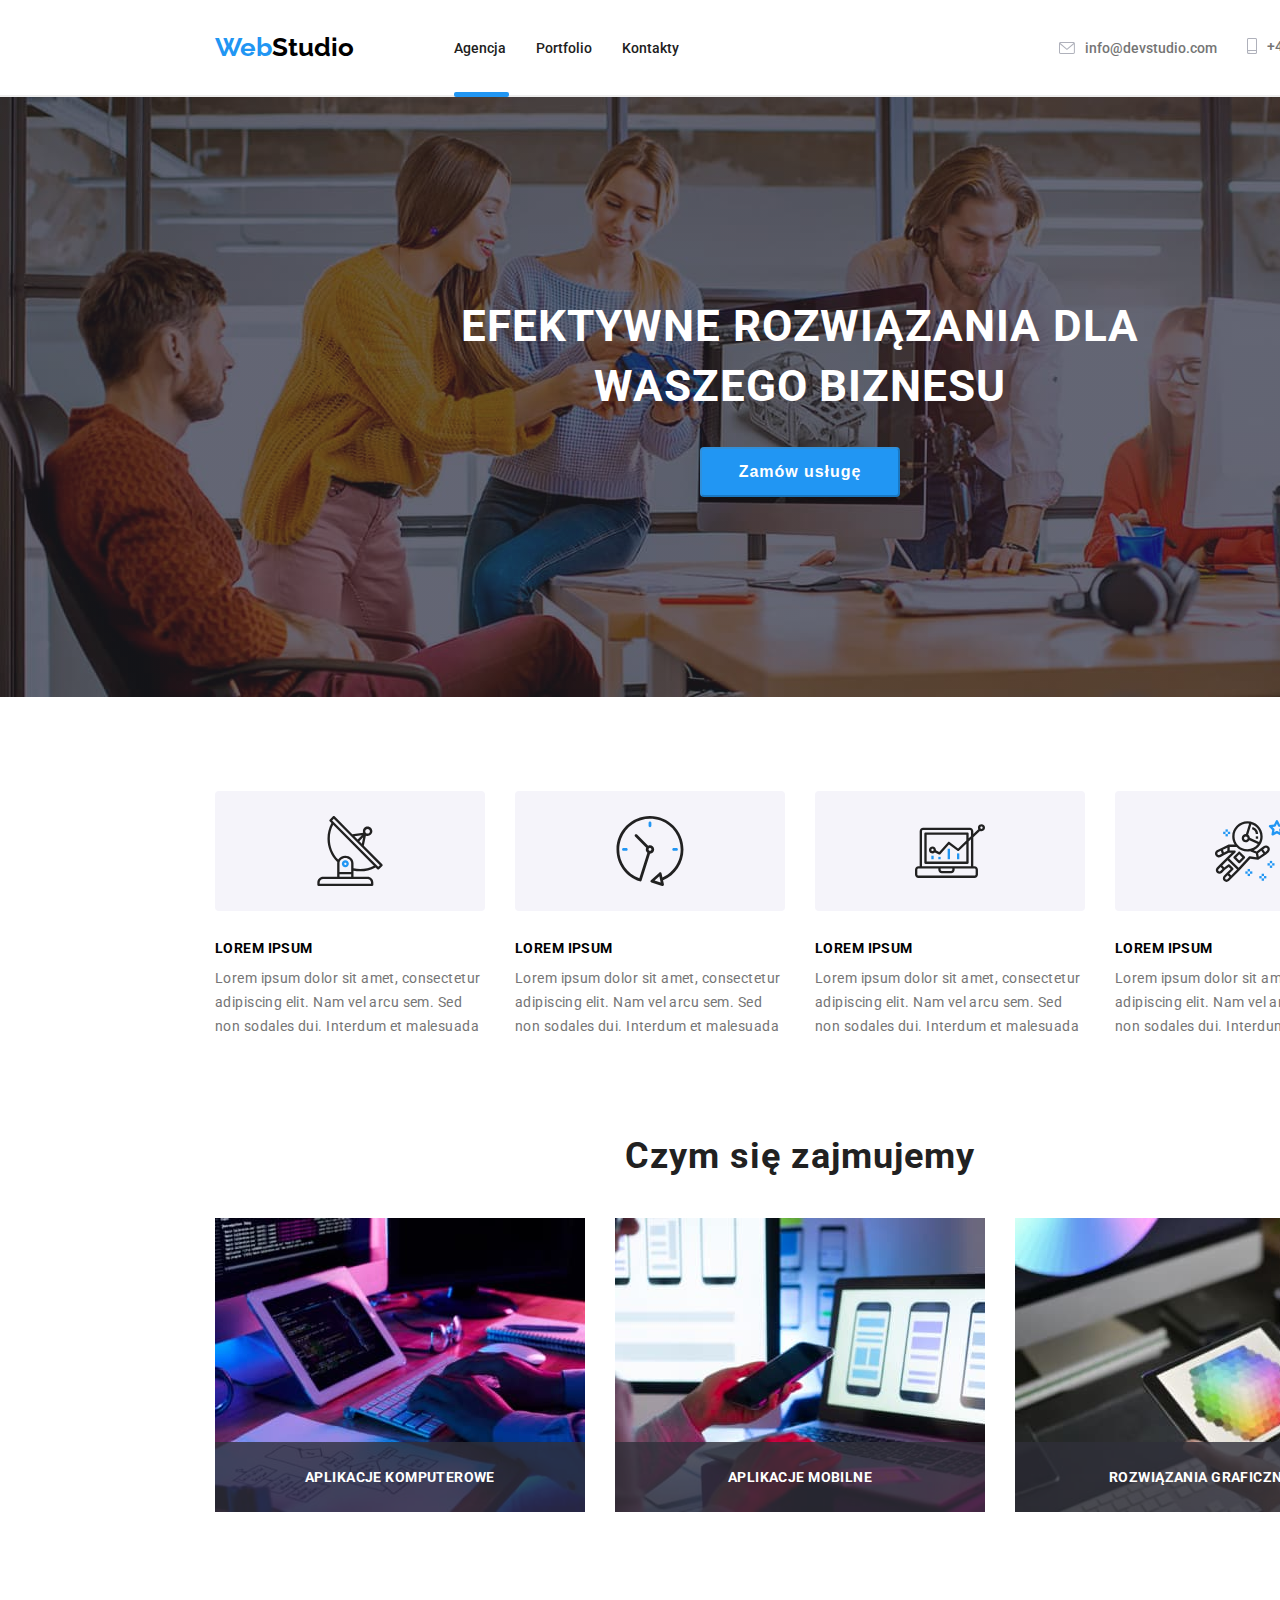
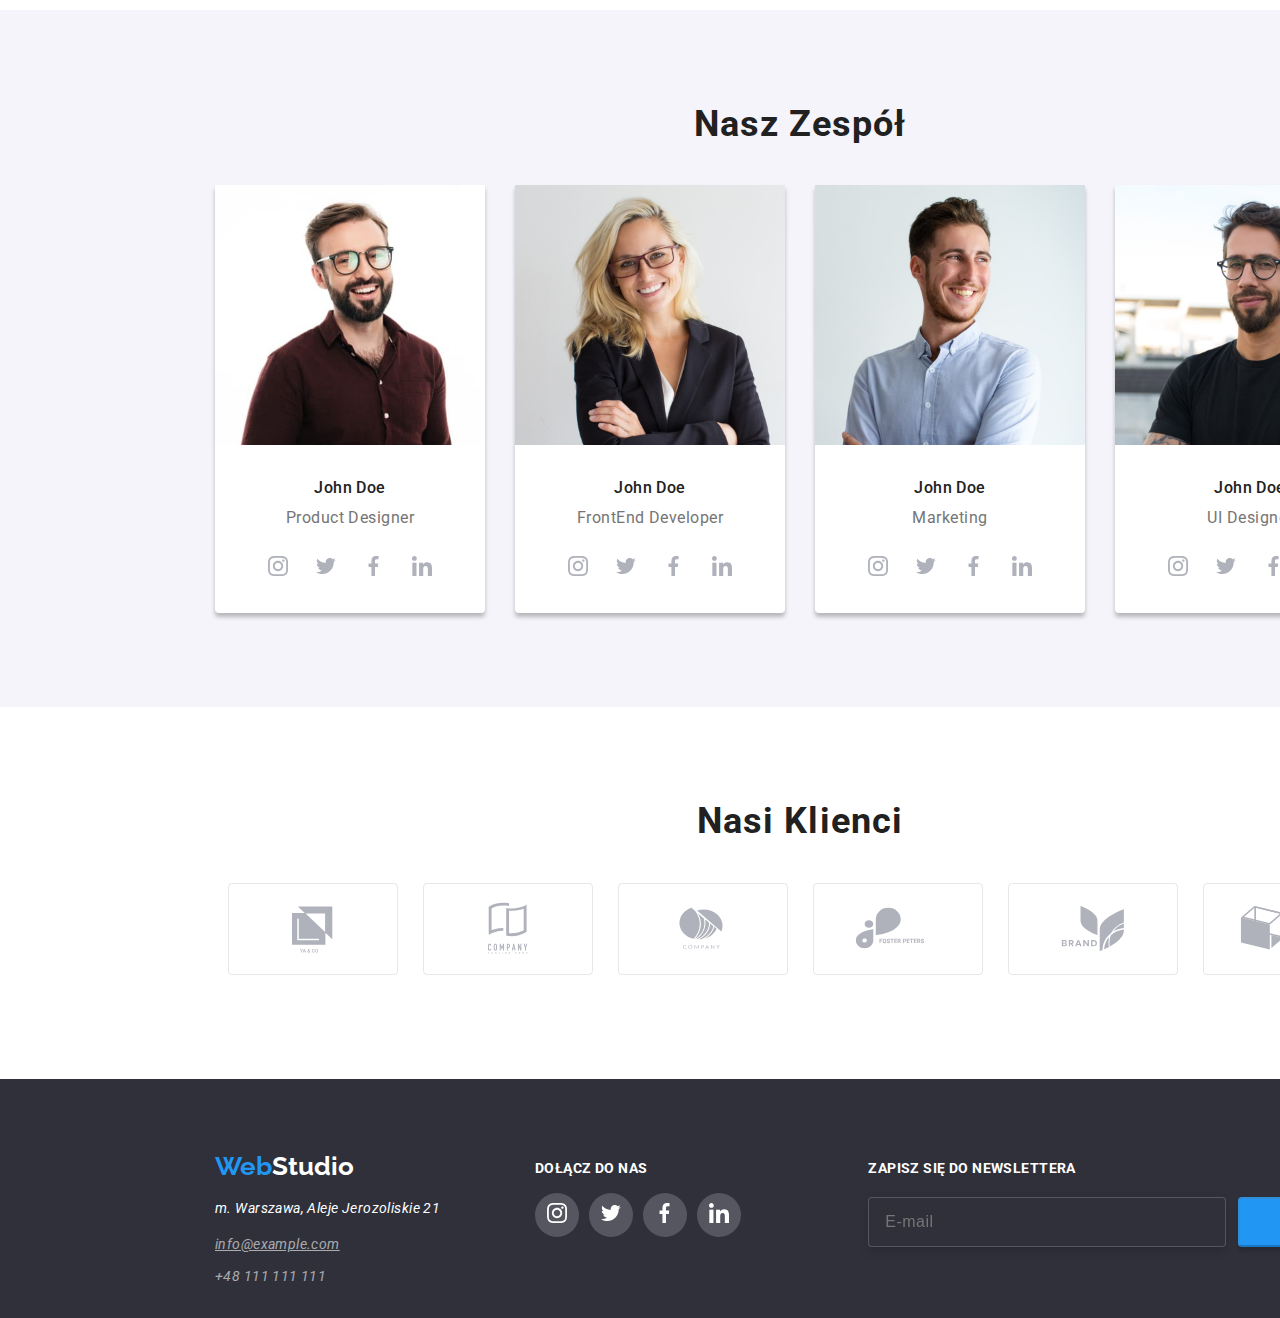
==== commit c1c70f0b: "Add files via upload" ====
--- a/index.html
+++ b/index.html
@@ -20,6 +20,7 @@
       rel="stylesheet"
     />
     <link href="./css/main.min.css" rel="stylesheet" />
+    <link rel="preconnect" href="./css/modern-normalize.css" />
     
   </head>
   <body>
--- a/css/main.min.css
+++ b/css/main.min.css
@@ -1 +1 @@
-*{-webkit-box-sizing:border-box;box-sizing:border-box;margin:0 auto;list-style:none}body{font-family:"roboto",sans-serif;background-color:#fff;font-style:normal;width:1600px;position:relative;margin:0 auto}header{max-width:100%;padding:32px;border-bottom:2px solid #eee;-webkit-box-pack:justify;-ms-flex-pack:justify;justify-content:space-between}nav{position:relative;display:-webkit-box;display:-ms-flexbox;display:flex;-webkit-box-align:center;-ms-flex-align:center;align-items:center;-webkit-box-pack:justify;-ms-flex-pack:justify;justify-content:space-between;margin:0;gap:60px}/*! modern-normalize v1.1.0 | MIT License | https://github.com/sindresorhus/modern-normalize */*,::before,::after{-webkit-box-sizing:border-box;box-sizing:border-box}html{line-height:1.15;-webkit-text-size-adjust:100%;-moz-tab-size:4;-o-tab-size:4;tab-size:4}body{margin:0;font-family:system-ui,"Segoe UI",Roboto,Helvetica,Arial,sans-serif,"Apple Color Emoji","Segoe UI Emoji"}hr{height:0;color:inherit}abbr[title]{-webkit-text-decoration:underline dotted;text-decoration:underline dotted}b,strong{font-weight:bolder}code,kbd,samp,pre{font-family:ui-monospace,SFMono-Regular,Consolas,"Liberation Mono",Menlo,monospace;font-size:1em}small{font-size:80%}sub,sup{font-size:75%;line-height:0;position:relative;vertical-align:baseline}sub{bottom:-0.25em}sup{top:-0.5em}table{text-indent:0;border-color:inherit}button,input,optgroup,select,textarea{font-family:inherit;font-size:100%;line-height:1.15;margin:0}button,select{text-transform:none}::-moz-focus-inner{border-style:none;padding:0}:-moz-focusring{outline:1px dotted ButtonText}:-moz-ui-invalid{box-shadow:none}legend{padding:0}progress{vertical-align:baseline}::-webkit-inner-spin-button,::-webkit-outer-spin-button{height:auto}[type=search]{outline-offset:-2px}::-webkit-search-decoration{-webkit-appearance:none}::-webkit-file-upload-button{-webkit-appearance:button;font:inherit}summary{display:list-item}:root{--color-first: #ffffff;--color-second: #212121;--color-third: #757575;--color-four: #2196f3;--color-border: rgba(175, 177, 184, 0.3)}.article__icon{height:70px;width:70px}.article__icon-box{display:-webkit-box;display:-ms-flexbox;display:flex;-webkit-box-align:center;-ms-flex-align:center;align-items:center;width:270px;height:120px;background:#f5f4fa;border-radius:4px;margin-bottom:30px;margin-right:0}.article__container{width:auto;-webkit-box-pack:center;-ms-flex-pack:center;justify-content:center;display:-webkit-box;display:-ms-flexbox;display:flex;-ms-flex-wrap:row;flex-wrap:row;-webkit-columns:4;-moz-columns:4;columns:4;padding-top:94px}.article__list{list-style:none;font-size:14px;font-weight:400;line-height:24px;letter-spacing:.03em;display:-webkit-inline-box;display:-ms-inline-flexbox;display:inline-flex;text-align:justify;gap:30px;padding:0}.article__content{font-size:14px;font-weight:400;line-height:1.71;letter-spacing:.03em;text-align:left;width:270px;height:75px;color:#757575}.article__content:hover{text-decoration:underline;text-decoration-color:#2196f3;text-decoration-thickness:3px;-webkit-transition:color 250ms cubic-bezier(0.4, 0, 0.2, 1);transition:color 250ms cubic-bezier(0.4, 0, 0.2, 1)}.article__heading{font-weight:700;font-size:14px;line-height:1.14;letter-spacing:.03em;text-transform:uppercase;width:270px;height:16px}.article__heading:hover{text-decoration:underline;text-decoration-color:#2196f3;text-decoration-thickness:3px;-webkit-transition:color 250ms cubic-bezier(0.4, 0, 0.2, 1);transition:color 250ms cubic-bezier(0.4, 0, 0.2, 1)}.client__container{height:372px;max-width:100%}.client__list{padding:0;height:184px;max-width:1170px;display:-webkit-box;display:-ms-flexbox;display:flex;-ms-flex-item-align:center;align-self:center;-webkit-box-pack:justify;-ms-flex-pack:justify;justify-content:space-between}.client__icon{height:60px;width:106px}.client__item{height:92px;width:170px;border:1px solid var(--color-border);border-radius:4px;-webkit-transition:border 250ms cubic-bezier(0.4, 0, 0.2, 1);transition:border 250ms cubic-bezier(0.4, 0, 0.2, 1);display:-webkit-box;display:-ms-flexbox;display:flex;-webkit-box-pack:center;-ms-flex-pack:center;justify-content:center;-webkit-box-align:center;-ms-flex-align:center;align-items:center}.client__link{width:100%;height:100%;fill:var(--color3);display:-webkit-box;display:-ms-flexbox;display:flex;-webkit-box-align:center;-ms-flex-align:center;align-items:center;-webkit-box-pack:center;-ms-flex-pack:center;justify-content:center;-webkit-transition:fill 500ms cubic-bezier(0.4, 0, 0.2, 1);transition:fill 500ms cubic-bezier(0.4, 0, 0.2, 1)}.client__icon:hover{--color4: var(--color-four);fill:var(--color-four)}.client__item:hover{cursor:pointer;border:1px solid var(--color-four)}.container__heading{font-weight:700;font-size:36px;line-height:1.16;letter-spacing:.03em;color:#212121;display:-webkit-box;display:-ms-flexbox;display:flex;-webkit-box-pack:center;-ms-flex-pack:center;justify-content:center}.footer__mail-link{font-weight:400;font-size:14px;color:rgba(255,255,255,.6);line-height:1.17;letter-spacing:.03em;text-decoration:underline;margin:0}.footer__phone-link:hover{text-decoration:underline;text-decoration-color:#2196f3;text-decoration-thickness:3px;-webkit-transition:color 250ms cubic-bezier(0.4, 0, 0.2, 1);transition:color 250ms cubic-bezier(0.4, 0, 0.2, 1)}.footer__mail-link:hover{text-decoration:underline;text-decoration-color:#2196f3;text-decoration-thickness:3px;-webkit-transition:color 250ms cubic-bezier(0.4, 0, 0.2, 1);transition:color 250ms cubic-bezier(0.4, 0, 0.2, 1)}.footer__phone-link{color:rgba(255,255,255,.6);font-weight:400;font-size:14px;line-height:1.17;letter-spacing:.03em;text-decoration:none;margin:0}.footer__street:hover{text-decoration:underline;text-decoration-color:#2196f3;text-decoration-thickness:3px}.footer__street{font-weight:400;font-size:14px;line-height:1.17;letter-spacing:.03em;color:#fff;-webkit-box-align:start;-ms-flex-align:start;align-items:flex-start}footer{height:auto;width:100%;background-color:#2f303a}address{display:-webkit-box;display:-ms-flexbox;display:flex;-webkit-box-pack:start;-ms-flex-pack:start;justify-content:flex-start;max-width:1170px}.footer__container-logo{display:-webkit-box;display:-ms-flexbox;display:flex;-webkit-box-orient:vertical;-webkit-box-direction:normal;-ms-flex-direction:column;flex-direction:column;row-gap:15px;margin-left:0;margin-right:0;margin-top:72px}.footer__street{cursor:pointer}.footer__logo-link{text-decoration:none;display:-webkit-inline-box;display:-ms-inline-flexbox;display:inline-flex;font-size:26px;font-weight:700;line-height:1.19;font-family:"raleway";font-style:normal;margin:0}.footer__logo:hover{text-decoration:underline;color:#2196f3;text-decoration-thickness:3px;-webkit-transition:color 250ms cubic-bezier(0.4, 0, 0.2, 1);transition:color 250ms cubic-bezier(0.4, 0, 0.2, 1)}.footer__heading{display:-webkit-box;display:-ms-flexbox;display:flex;color:#fff;font-family:Roboto;font-style:normal;font-size:14px;font-weight:700;line-height:1.14;letter-spacing:.03em;padding-top:10px;text-transform:uppercase;margin-top:72px}.footer__box{padding-left:70px}.footer__heading:hover{text-decoration:underline;text-decoration-color:#2196f3;text-decoration-thickness:3px;-webkit-transition:color 250ms cubic-bezier(0.4, 0, 0.2, 1);transition:color 250ms cubic-bezier(0.4, 0, 0.2, 1)}.footer__icon{height:44px;width:44px;margin-top:16px;border-radius:50px;background-color:rgba(175,177,184,.3);--color4: var(--color-first);display:-webkit-box;display:-ms-flexbox;display:flex;-webkit-box-align:center;-ms-flex-align:center;align-items:center;-webkit-box-pack:center;-ms-flex-pack:center;justify-content:center;-webkit-transition:background-color 250ms cubic-bezier(0.4, 0, 0.2, 1);transition:background-color 250ms cubic-bezier(0.4, 0, 0.2, 1)}.footer__street{font-weight:400;font-size:14px;line-height:1.7;letter-spacing:.03em;color:#fff}.footer__icon:hover{cursor:pointer;background-color:#2196f3;border-radius:50px;cursor:pointer;background-color:var(--color-four)}.footer__icon-list{display:-webkit-box;display:-ms-flexbox;display:flex;-ms-flex-wrap:wrap;flex-wrap:wrap;list-style:none;gap:10px;padding:0}.footer__newsletter{height:50px;width:358px;border-radius:4px;border:1px solid rgba(255,255,255,.3);font-size:12px;background:#2f303a;-webkit-filter:drop-shadow(0px 4px 4px rgba(0, 0, 0, 0.15));filter:drop-shadow(0px 4px 4px rgba(0, 0, 0, 0.15));font-weight:400;font-size:16px;color:#fff;line-height:1.25;display:-webkit-box;display:-ms-flexbox;display:flex;-webkit-box-align:center;-ms-flex-align:center;align-items:center;letter-spacing:.03em;padding-left:16px;margin-right:12px}.footer__box-newsletter{display:-webkit-box;display:-ms-flexbox;display:flex;font-family:Roboto;font-style:normal;font-size:14px;font-weight:700;line-height:1.14;letter-spacing:.03em;padding-top:10px;text-transform:uppercase;width:570px;-webkit-box-orient:vertical;-webkit-box-direction:normal;-ms-flex-direction:column;flex-direction:column}.footer__heading--newsletter{margin-left:78px;margin-right:0;padding:0;margin-bottom:20px}.newsletter__container{display:-webkit-inline-box;display:-ms-inline-flexbox;display:inline-flex;-webkit-box-align:baseline;-ms-flex-align:baseline;align-items:baseline;margin-left:78px}.newsletter__box{display:-webkit-box;display:-ms-flexbox;display:flex;margin:40px}.icon__send{margin-left:24px;padding:0}.form__button--signup{margin:0;padding-left:42px;margin-top:0}.form__button--send{margin-top:0}.form__button{background-color:#2196f3;cursor:pointer;border-radius:4px;border-color:rgba(33,33,33,.2);color:#fff;text-decoration:none;font-weight:700;font-size:16px;line-height:1.87;letter-spacing:.06em;display:-webkit-box;display:-ms-flexbox;display:flex;-webkit-box-align:center;-ms-flex-align:center;align-items:center;-webkit-box-shadow:0px 4px 4px rgba(0,0,0,.15);box-shadow:0px 4px 4px rgba(0,0,0,.15);margin:0px auto;-webkit-box-pack:center;-ms-flex-pack:center;justify-content:center;width:200px;height:50px}.baner{background-color:#2f303a;background-image:-webkit-gradient(linear, left top, left bottom, from(rgba(47, 48, 58, 0.4)), to(rgba(47, 48, 58, 0.4))),url(../images/photo00.jpg);background-image:linear-gradient(rgba(47, 48, 58, 0.4), rgba(47, 48, 58, 0.4)),url(../images/photo00.jpg);background-size:cover;background-position:center;background-repeat:no-repeat;font-weight:900;line-height:1.36;letter-spacing:.06em;height:600px;width:100%;-webkit-box-pack:center;-ms-flex-pack:center;justify-content:center;-webkit-box-align:center;-ms-flex-align:center;align-items:center;display:-webkit-box;display:-ms-flexbox;display:flex}.baner__content{font-size:44px;width:696px;text-transform:uppercase;color:#fff;text-align:center}.baner__content:hover{text-decoration:underline;text-decoration-color:#2196f3;text-decoration-thickness:3px;-webkit-transition:color 250ms cubic-bezier(0.4, 0, 0.2, 1);transition:color 250ms cubic-bezier(0.4, 0, 0.2, 1)}.filter__list{font-weight:500;font-size:16px;line-height:1.62;list-style:none;display:-webkit-inline-box;display:-ms-inline-flexbox;display:inline-flex;-webkit-box-pack:justify;-ms-flex-pack:justify;justify-content:space-between;gap:8px;padding:0;margin:0}.btn{background-color:#f5f4fa;cursor:pointer;border-radius:4px;padding:10px 26px;text-decoration:none;color:#212121;font-size:16px;line-height:1.62;letter-spacing:.03em;font-weight:500}.btn:hover{background-color:#2196f3;text-decoration:none;color:#fff;-webkit-box-shadow:4px 4px 6px 0px rgba(0,0,0,.1607843137),0px 4px 4px 0px rgba(0,0,0,.0588235294),0px 1px 1px 0px rgba(0,0,0,.1215686275);box-shadow:4px 4px 6px 0px rgba(0,0,0,.1607843137),0px 4px 4px 0px rgba(0,0,0,.0588235294),0px 1px 1px 0px rgba(0,0,0,.1215686275);-webkit-transition:color 250ms cubic-bezier(0.4, 0, 0.2, 1);transition:color 250ms cubic-bezier(0.4, 0, 0.2, 1)}.container__heading{font-weight:700;font-size:36px;line-height:1.16;letter-spacing:.03em;color:#212121;display:-webkit-box;display:-ms-flexbox;display:flex;-webkit-box-pack:center;-ms-flex-pack:center;justify-content:center;padding-top:94px;margin-bottom:40px}.container__heading:hover{text-decoration:underline;text-decoration-color:#2196f3;text-decoration-thickness:3px;-webkit-transition:color 250ms cubic-bezier(0.4, 0, 0.2, 1);transition:color 250ms cubic-bezier(0.4, 0, 0.2, 1)}.job__container{width:100%;display:-webkit-box;display:-ms-flexbox;display:flex;-ms-flex-wrap:wrap;flex-wrap:wrap;-webkit-box-pack:center;-ms-flex-pack:center;justify-content:center;-webkit-box-align:center;-ms-flex-align:center;align-items:center}.job__section{width:100%;display:-webkit-box;display:-ms-flexbox;display:flex;-ms-flex-wrap:wrap;flex-wrap:wrap;-webkit-box-pack:center;-ms-flex-pack:center;justify-content:center;-webkit-box-align:center;-ms-flex-align:center;align-items:center;gap:30px}.job__img{-webkit-box-pack:center;-ms-flex-pack:center;justify-content:center;display:-webkit-box;display:-ms-flexbox;display:flex;margin-bottom:94px;margin-left:0;margin-right:0}.job__list{list-style:none;padding:0;display:-webkit-inline-box;display:-ms-inline-flexbox;display:inline-flex;gap:30px}.job__list-item{width:370px;overflow:hidden;list-style-type:none}.job__description-box{width:100%;--color-bg: rgba(47, 48, 58, 0.8);background-color:var(--color-bg);text-align:center;width:370px;height:70px;top:1432px;position:absolute;z-index:1}.job__description{color:var(--color-first);text-transform:uppercase;line-height:1.17;padding:27px 0;font-family:Roboto;font-size:14px;font-weight:700;letter-spacing:.03em;text-align:center}.icon__container:hover,.form__name:hover,.form__email:hover,.form__telephone:hover{border-color:#2196f3;-webkit-transition:color 250ms cubic-bezier(0.4, 0, 0.2, 1);transition:color 250ms cubic-bezier(0.4, 0, 0.2, 1)}.form__container{display:-webkit-box;display:-ms-flexbox;display:flex;-ms-flex-wrap:wrap;flex-wrap:wrap;width:448px;padding-top:10px;position:relative;border:0px solid;max-height:20%}.form__container:hover{--color4: var(--color-four);fill:var(--color-four)}.form__icon{margin:15px}.form__comment{resize:none}textarea{min-width:448px;min-height:120px}.form__name,.form__telephone,.form__email{height:40px;width:448px;border-radius:4px;border:1px solid rgba(33,33,33,.2);font-size:12px;border-left:none;border-right:none;border-bottom-left-radius:unset;border-top-left-radius:unset}.form__comment{height:40px;width:448px;border-radius:4px;border:1px solid rgba(33,33,33,.2);font-size:12px;margin-top:4px}.contact__form{display:block;padding:40px}.form__heading{margin-bottom:15px;display:-webkit-box;display:-ms-flexbox;display:flex;-webkit-box-pack:center;-ms-flex-pack:center;justify-content:center;font-size:20px}.form__label{font-family:Roboto;font-size:14px;font-weight:400;line-height:1.16;letter-spacing:.01em;text-align:left;color:#757575;margin-left:0;margin-top:4px;margin-bottom:4px}.form__checkbox{margin-left:15px;margin-right:8px;height:15px;width:15px}.form__accept-container{display:-webkit-box;display:-ms-flexbox;display:flex;padding-top:20px;padding-bottom:20px;-webkit-box-align:center;-ms-flex-align:center;align-items:center}.form__link{color:#2196f3}.form__label--link{font-size:14px}textarea::-webkit-input-placeholder{padding:10px;color:rgba(117,117,117,.5);font-family:Roboto;font-size:12px;font-weight:400;letter-spacing:.01em}textarea::-moz-placeholder{padding:10px;color:rgba(117,117,117,.5);font-family:Roboto;font-size:12px;font-weight:400;letter-spacing:.01em}textarea:-ms-input-placeholder{padding:10px;color:rgba(117,117,117,.5);font-family:Roboto;font-size:12px;font-weight:400;letter-spacing:.01em}textarea::-ms-input-placeholder{padding:10px;color:rgba(117,117,117,.5);font-family:Roboto;font-size:12px;font-weight:400;letter-spacing:.01em}textarea::placeholder{padding:10px;color:rgba(117,117,117,.5);font-family:Roboto;font-size:12px;font-weight:400;letter-spacing:.01em}label{position:relative}.icon__container{width:448px;height:40px;position:relative;border:1px solid rgba(33,33,33,.2);border-radius:4px;display:-webkit-inline-box;display:-ms-inline-flexbox;display:inline-flex;-webkit-box-pack:center;-ms-flex-pack:center;justify-content:center;-webkit-box-align:center;-ms-flex-align:center;align-items:center}.backdrop{position:fixed;left:0;top:0;display:-webkit-box;display:-ms-flexbox;display:flex;-webkit-box-pack:center;-ms-flex-pack:center;justify-content:center;-webkit-box-align:center;-ms-flex-align:center;align-items:center;width:100%;height:100%;background-color:rgba(0,0,0,.8);z-index:99}.modal{position:relative;width:528px;min-height:581px;border-radius:4px;background-color:#fff;-webkit-animation:modal-open 2s forwards;animation:modal-open 2s forwards}.is-hidden{display:none}@-webkit-keyframes modal-open{0%{opacity:0}100%{opacity:1}}@keyframes modal-open{0%{opacity:0}100%{opacity:1}}.modal__button-close{position:absolute;top:8px;right:8px;width:30px;height:30px;background-color:#fff;border-radius:50px;border:1px solid rgba(0,0,0,.1);display:-webkit-box;display:-ms-flexbox;display:flex;-webkit-box-pack:center;-ms-flex-pack:center;justify-content:center;-webkit-box-align:center;-ms-flex-align:center;align-items:center}.modal__button-close:hover{cursor:pointer;-webkit-transition:color 250ms cubic-bezier(0.4, 0, 0.2, 1);transition:color 250ms cubic-bezier(0.4, 0, 0.2, 1)}.is-active::after{content:"";width:55px;top:60px;height:5px;display:block;border-radius:2px;background-color:#2196f3;position:absolute}.mail__icon{--color4: currentColor;fill:var(--color4);height:12px;width:16px;margin-right:10px}.phone__icon{--color4: currentColor;fill:var(--color4);height:16px;width:10px;margin-right:10px}.contact__item{font-size:14px;font-weight:500}.contact__list{text-decoration:none;list-style:none;display:-webkit-box;display:-ms-flexbox;display:flex;gap:30px;-webkit-box-align:baseline;-ms-flex-align:baseline;align-items:baseline;padding-left:380px}.contact__list:last-child{margin:0}.menu{display:-webkit-box;display:-ms-flexbox;display:flex;max-width:1170px;-webkit-box-pack:start;-ms-flex-pack:start;justify-content:flex-start;-webkit-box-align:center;-ms-flex-align:center;align-items:center}.logo:hover{text-decoration:underline;color:#2196f3;text-decoration-thickness:3px;-webkit-transition:color 250ms cubic-bezier(0.4, 0, 0.2, 1);transition:color 250ms cubic-bezier(0.4, 0, 0.2, 1)}.logo{text-decoration:none;font-size:26px;font-weight:700;line-height:1.19;font-family:"raleway";font-style:normal;margin:0}.nav__list{list-style:none;display:-webkit-inline-box;display:-ms-inline-flexbox;display:inline-flex;gap:30px}.nav__link:hover{color:#2196f3;-webkit-transition:color 250ms cubic-bezier(0.4, 0, 0.2, 1);transition:color 250ms cubic-bezier(0.4, 0, 0.2, 1)}.nav__link{color:#212121;font-weight:500;font-size:14px;line-height:1.17;border-radius:6px;text-decoration:none;-webkit-transition:color 250ms cubic-bezier(0.4, 0, 0.2, 1);transition:color 250ms cubic-bezier(0.4, 0, 0.2, 1)}.contact__link{display:-webkit-box;display:-ms-flexbox;display:flex;color:var(--color-third);font-weight:500;font-size:14px;line-height:1.17;text-decoration:none;-webkit-box-align:center;-ms-flex-align:center;align-items:center;-webkit-box-pack:center;-ms-flex-pack:center;justify-content:center}.contact__link:hover{color:var(--color-four);-webkit-transition:color 250ms cubic-bezier(0.4, 0, 0.2, 1);transition:color 250ms cubic-bezier(0.4, 0, 0.2, 1)}.portfolio__item{position:relative;list-style-type:none;height:auto;max-width:370px;margin-bottom:30px;position:relative;border:1px solid #eee;overflow:hidden;-webkit-transition:-webkit-box-shadow 250ms cubic-bezier(0.4, 0, 0.2, 1);transition:-webkit-box-shadow 250ms cubic-bezier(0.4, 0, 0.2, 1);transition:box-shadow 250ms cubic-bezier(0.4, 0, 0.2, 1);transition:box-shadow 250ms cubic-bezier(0.4, 0, 0.2, 1), -webkit-box-shadow 250ms cubic-bezier(0.4, 0, 0.2, 1)}.portfolio__item:hover{-webkit-box-shadow:0px 4px 4px rgba(0,0,0,.25);box-shadow:0px 4px 4px rgba(0,0,0,.25)}.portfolio__heading{font-weight:700;font-size:18px;line-height:2;letter-spacing:.06em;color:#212121;padding-left:24px;padding-bottom:4px;padding-right:24px;padding-top:20px}.portfolio__description{font-weight:400;font-size:16px;line-height:1.87;letter-spacing:.03em;color:#757575;padding-left:24px;padding-bottom:20px;padding-right:24px}.portfolio__heading:hover{text-decoration:underline;text-decoration-thickness:3px;text-decoration-color:#2196f3;-webkit-transition:color 250ms cubic-bezier(0.4, 0, 0.2, 1);transition:color 250ms cubic-bezier(0.4, 0, 0.2, 1)}.portfolio__description:hover{text-decoration:underline;text-decoration-color:#2196f3;text-decoration-thickness:3px;-webkit-transition:color 250ms cubic-bezier(0.4, 0, 0.2, 1);transition:color 250ms cubic-bezier(0.4, 0, 0.2, 1)}.portfolio__overlay{padding:49px 24px 49px 45px;min-height:294px;max-width:400px;position:absolute;top:0;left:0;width:370px;height:294px;background-color:#2196f3;-webkit-transform:translateY(300%);transform:translateY(300%);-webkit-transition:-webkit-transform 250ms cubic-bezier(0.4, 0, 0.2, 1);transition:-webkit-transform 250ms cubic-bezier(0.4, 0, 0.2, 1);transition:transform 250ms cubic-bezier(0.4, 0, 0.2, 1);transition:transform 250ms cubic-bezier(0.4, 0, 0.2, 1), -webkit-transform 250ms cubic-bezier(0.4, 0, 0.2, 1);opacity:.9}.portfolio__item:hover .portfolio__overlay,.blue-overlay:focus{-webkit-transform:translateY(0);transform:translateY(0)}.portfolio__overlay-text{font-size:18px;line-height:1.55;color:#fff}.portfolio__list{list-style:none;display:-webkit-box;display:-ms-flexbox;display:flex;-ms-flex-wrap:wrap;flex-wrap:wrap;max-width:1200px;-webkit-column-gap:30px;-moz-column-gap:30px;column-gap:30px;padding:0}.filter__container{padding:3%;display:-webkit-box;display:-ms-flexbox;display:flex;-webkit-box-pack:center;-ms-flex-pack:center;justify-content:center;margin-top:94px;padding:0}.description__container{position:relative;background-color:#fff}.main__container{display:-webkit-box;display:-ms-flexbox;display:flex;margin-top:56px;margin-bottom:94px}.container__heading:hover{text-decoration:underline;text-decoration-color:#2196f3;text-decoration-thickness:3px;-webkit-transition:color 250ms cubic-bezier(0.4, 0, 0.2, 1);transition:color 250ms cubic-bezier(0.4, 0, 0.2, 1)}.team__container{width:100%;height:100%;-ms-flex-wrap:wrap;flex-wrap:wrap;display:-webkit-box;display:-ms-flexbox;display:flex;-webkit-box-pack:center;-ms-flex-pack:center;justify-content:center;-webkit-box-align:center;-ms-flex-align:center;align-items:center;background-color:#f5f4fa}.team__heading{font-weight:700;font-size:36px;line-height:1.16;letter-spacing:.03em;color:#212121;display:-webkit-box;display:-ms-flexbox;display:flex;-webkit-box-pack:center;-ms-flex-pack:center;justify-content:center;padding-top:94px;margin-bottom:40px}.team__container{height:100%;width:100%;display:-webkit-box;display:-ms-flexbox;display:flex;-webkit-box-pack:center;-ms-flex-pack:center;justify-content:center}.team__img:hover{-webkit-box-shadow:1px 1px 1px 1px rgba(0,0,0,.14);box-shadow:1px 1px 1px 1px rgba(0,0,0,.14);-webkit-transition:-webkit-box-shadow 250ms cubic-bezier(0.4, 0, 0.2, 1);transition:-webkit-box-shadow 250ms cubic-bezier(0.4, 0, 0.2, 1);transition:box-shadow 250ms cubic-bezier(0.4, 0, 0.2, 1);transition:box-shadow 250ms cubic-bezier(0.4, 0, 0.2, 1), -webkit-box-shadow 250ms cubic-bezier(0.4, 0, 0.2, 1)}.team__list{display:-webkit-box;display:-ms-flexbox;display:flex;list-style:none;gap:30px;padding:0}.team__description{-ms-flex-wrap:wrap;flex-wrap:wrap;-webkit-box-pack:center;-ms-flex-pack:center;justify-content:center;-webkit-box-align:center;-ms-flex-align:center;align-items:center}.team__item{width:270px;height:428px;border-style:solid;border:1px;background:#fff;-webkit-box-shadow:0px 1px 3px rgba(0,0,0,.12),0px 1px 1px rgba(0,0,0,.14),0px 2px 1px rgba(0,0,0,.2);box-shadow:0px 1px 3px rgba(0,0,0,.12),0px 1px 1px rgba(0,0,0,.14),0px 2px 1px rgba(0,0,0,.2);border-radius:0px 0px 4px 4px;text-align:center;margin-bottom:94px}.team__member{font-weight:500;font-size:16px;line-height:1.18;letter-spacing:.03em;color:#212121;padding-top:30px;padding-bottom:10px}.team__profession{font-weight:400;font-size:16px;line-height:1.18;letter-spacing:.03em;color:#757575}.team__member:hover{text-decoration:underline;text-decoration-thickness:3px;text-decoration-color:#2196f3;-webkit-transition:color 250ms cubic-bezier(0.4, 0, 0.2, 1);transition:color 250ms cubic-bezier(0.4, 0, 0.2, 1)}.team__profession:hover{text-decoration:underline;text-decoration-thickness:3px;text-decoration-color:#2196f3;-webkit-transition:color 250ms cubic-bezier(0.4, 0, 0.2, 1);transition:color 250ms cubic-bezier(0.4, 0, 0.2, 1)}.team__link{width:206px;height:56px;display:-webkit-inline-box;display:-ms-inline-flexbox;display:inline-flex;-webkit-column-gap:24px;-moz-column-gap:24px;column-gap:24px}.social__link:hover{cursor:pointer;--color4: var(--color-first);background-color:var(--color-four)}.social__link{-webkit-box-align:center;-ms-flex-align:center;align-items:center;display:-webkit-inline-box;display:-ms-inline-flexbox;display:inline-flex;-webkit-box-pack:center;-ms-flex-pack:center;justify-content:center;margin-top:16px;height:44px;width:44px;border-radius:50px;background-color:var(--color-first);-webkit-transition:background-color 250ms cubic-bezier(0.4, 0, 0.2, 1);transition:background-color 250ms cubic-bezier(0.4, 0, 0.2, 1)}/*# sourceMappingURL=main.min.css.map */+*{-webkit-box-sizing:border-box;box-sizing:border-box;margin:0 auto;list-style:none}body{font-family:"roboto",sans-serif;background-color:#fff;font-style:normal;width:1600px;position:relative;margin:0 auto}header{max-width:100%;padding:32px;border-bottom:2px solid #eee;-webkit-box-pack:justify;-ms-flex-pack:justify;justify-content:space-between}nav{position:relative;display:-webkit-box;display:-ms-flexbox;display:flex;-webkit-box-align:center;-ms-flex-align:center;align-items:center;-webkit-box-pack:justify;-ms-flex-pack:justify;justify-content:space-between;margin:0;gap:60px}.article__icon{height:70px;width:70px}.article__icon-box{display:-webkit-box;display:-ms-flexbox;display:flex;-webkit-box-align:center;-ms-flex-align:center;align-items:center;width:270px;height:120px;background:#f5f4fa;border-radius:4px;margin-bottom:30px;margin-right:0}.article__container{width:auto;-webkit-box-pack:center;-ms-flex-pack:center;justify-content:center;display:-webkit-box;display:-ms-flexbox;display:flex;-ms-flex-wrap:row;flex-wrap:row;-webkit-columns:4;-moz-columns:4;columns:4;padding-top:94px}.article__list{list-style:none;font-size:14px;font-weight:400;line-height:24px;letter-spacing:.03em;display:-webkit-inline-box;display:-ms-inline-flexbox;display:inline-flex;text-align:justify;gap:30px;padding:0}.article__content{font-size:14px;font-weight:400;line-height:1.71;letter-spacing:.03em;text-align:left;width:270px;height:75px;color:#757575}.article__content:hover,.article__content:focus,.article__content:focus,.article__content:focus{text-decoration:underline;text-decoration-color:#2196f3;text-decoration-thickness:3px;-webkit-transition:text-decoration-color 250ms cubic-bezier(0.4, 0, 0.2, 1);transition:text-decoration-color 250ms cubic-bezier(0.4, 0, 0.2, 1)}.article__heading{font-weight:700;font-size:14px;line-height:1.14;letter-spacing:.03em;text-transform:uppercase;width:270px;height:16px;margin-bottom:10px}.article__heading:hover,.article__heading:focus{text-decoration:underline;text-decoration-color:#2196f3;text-decoration-thickness:3px;-webkit-transition:text-decoration-color 250ms cubic-bezier(0.4, 0, 0.2, 1);transition:text-decoration-color 250ms cubic-bezier(0.4, 0, 0.2, 1)}.client__container{height:372px;max-width:100%}.client__list{padding:0;height:184px;max-width:1170px;display:-webkit-box;display:-ms-flexbox;display:flex;-ms-flex-item-align:center;align-self:center;-webkit-box-pack:justify;-ms-flex-pack:justify;justify-content:space-between}.client__icon{height:60px;width:106px;fill:#afb1bb}.client__icon:hover,.client__icon:focus{fill:#2196f3}.client__item{height:92px;width:170px;border:1px solid rgba(175,177,184,.3);border-radius:4px;-webkit-transition:border 250ms cubic-bezier(0.4, 0, 0.2, 1);transition:border 250ms cubic-bezier(0.4, 0, 0.2, 1);display:-webkit-box;display:-ms-flexbox;display:flex;-webkit-box-pack:center;-ms-flex-pack:center;justify-content:center;-webkit-box-align:center;-ms-flex-align:center;align-items:center}.client__item:hover,.client__item:focus{cursor:pointer;border:1px solid #2196f3}.client__link{width:100%;height:100%;display:-webkit-box;display:-ms-flexbox;display:flex;-webkit-box-align:center;-ms-flex-align:center;align-items:center;-webkit-box-pack:center;-ms-flex-pack:center;justify-content:center;fill:#2196f3;-webkit-transition:fill 500ms cubic-bezier(0.4, 0, 0.2, 1);transition:fill 500ms cubic-bezier(0.4, 0, 0.2, 1)}.container__heading{font-weight:700;font-size:36px;line-height:1.16;letter-spacing:.03em;color:#212121;display:-webkit-box;display:-ms-flexbox;display:flex;-webkit-box-pack:center;-ms-flex-pack:center;justify-content:center}.footer__mail-link{font-weight:400;font-size:14px;color:rgba(255,255,255,.6);line-height:1.17;letter-spacing:.03em;text-decoration:underline;margin:0}.footer__mail-link:hover,.footer__mail-link:focus{text-decoration:underline;text-decoration-color:#2196f3;text-decoration-thickness:3px;-webkit-transition:text-decoration-color 250ms cubic-bezier(0.4, 0, 0.2, 1);transition:text-decoration-color 250ms cubic-bezier(0.4, 0, 0.2, 1)}.footer__phone-link{color:rgba(255,255,255,.6);font-weight:400;font-size:14px;line-height:1.17;letter-spacing:.03em;text-decoration:none;margin:0}.footer__phone-link:hover,.footer__phone-link:focus{text-decoration:underline;text-decoration-color:#2196f3;text-decoration-thickness:3px;-webkit-transition:text-decoration-color 250ms cubic-bezier(0.4, 0, 0.2, 1);transition:text-decoration-color 250ms cubic-bezier(0.4, 0, 0.2, 1)}.footer__street{font-weight:400;font-size:14px;line-height:1.17;letter-spacing:.03em;color:#fff;-webkit-box-align:start;-ms-flex-align:start;align-items:flex-start}.footer__street:hover,.footer__street:focus{text-decoration:underline;text-decoration-color:#2196f3;text-decoration-thickness:3px;-webkit-transition:text-decoration-color 250ms cubic-bezier(0.4, 0, 0.2, 1);transition:text-decoration-color 250ms cubic-bezier(0.4, 0, 0.2, 1)}footer{height:auto;width:100%;background-color:#2f303a}address{display:-webkit-box;display:-ms-flexbox;display:flex;-webkit-box-pack:start;-ms-flex-pack:start;justify-content:flex-start;max-width:1170px}.footer__container-logo{display:-webkit-box;display:-ms-flexbox;display:flex;-webkit-box-orient:vertical;-webkit-box-direction:normal;-ms-flex-direction:column;flex-direction:column;row-gap:15px;margin-left:0;margin-right:0;margin-top:72px}.footer__street{cursor:pointer}.footer__logo-link{text-decoration:none;display:-webkit-inline-box;display:-ms-inline-flexbox;display:inline-flex;font-size:26px;font-weight:700;line-height:1.19;font-family:"Raleway",sans-serif;font-style:normal;margin:0}.footer__heading{display:-webkit-box;display:-ms-flexbox;display:flex;color:#fff;font-family:"Roboto",sans-serif;font-style:normal;font-size:14px;font-weight:700;line-height:1.14;letter-spacing:.03em;padding-top:10px;text-transform:uppercase;margin-top:72px}.footer__heading:hover,.footer__heading:focus{text-decoration:underline;text-decoration-color:#2196f3;text-decoration-thickness:3px;-webkit-transition:text-decoration-color 250ms cubic-bezier(0.4, 0, 0.2, 1);transition:text-decoration-color 250ms cubic-bezier(0.4, 0, 0.2, 1)}.footer__box{padding-left:70px}.footer__icon{height:44px;width:44px;margin-top:16px;border-radius:50px;background-color:rgba(175,177,184,.3);fill:#fff;display:-webkit-box;display:-ms-flexbox;display:flex;-webkit-box-align:center;-ms-flex-align:center;align-items:center;-webkit-box-pack:center;-ms-flex-pack:center;justify-content:center;-webkit-transition:background-color 250ms cubic-bezier(0.4, 0, 0.2, 1);transition:background-color 250ms cubic-bezier(0.4, 0, 0.2, 1)}.footer__icon:hover,.footer__icon:focus{cursor:pointer;background-color:#2196f3;border-radius:50px}.footer__street{font-weight:400;font-size:14px;line-height:1.7;letter-spacing:.03em;color:#fff}.footer__icon-list{display:-webkit-box;display:-ms-flexbox;display:flex;-ms-flex-wrap:wrap;flex-wrap:wrap;list-style:none;gap:10px;padding:0}.footer__newsletter{height:50px;width:358px;border-radius:4px;border:1px solid rgba(175,177,184,.3);font-size:12px;background:#2f303a;-webkit-filter:drop-shadow(0px 4px 4px rgba(0, 0, 0, 0.15));filter:drop-shadow(0px 4px 4px rgba(0, 0, 0, 0.15));font-weight:400;font-size:16px;color:#fff;line-height:1.25;display:-webkit-box;display:-ms-flexbox;display:flex;-webkit-box-align:center;-ms-flex-align:center;align-items:center;letter-spacing:.03em;padding-left:16px;margin-right:12px}.footer__box-newsletter{display:-webkit-box;display:-ms-flexbox;display:flex;font-family:"Roboto",sans-serif;font-style:normal;font-size:14px;font-weight:700;line-height:1.14;letter-spacing:.03em;padding-top:10px;text-transform:uppercase;width:570px;-webkit-box-orient:vertical;-webkit-box-direction:normal;-ms-flex-direction:column;flex-direction:column}.footer__heading--newsletter{margin-left:78px;margin-right:0;padding:0;margin-bottom:20px}.newsletter__container{display:-webkit-inline-box;display:-ms-inline-flexbox;display:inline-flex;-webkit-box-align:baseline;-ms-flex-align:baseline;align-items:baseline;margin-left:78px}.newsletter__box{display:-webkit-box;display:-ms-flexbox;display:flex;margin:40px}.icon__send{fill:#fff;margin-left:24px;padding:0}.form__button--signup{margin:0;padding-left:42px;margin-top:0}.form__button--send{margin-top:0}.form__button{background-color:#2196f3;cursor:pointer;border-radius:4px;border-color:rgba(33,33,33,.2);color:#fff;text-decoration:none;font-weight:700;font-size:16px;line-height:1.87;letter-spacing:.06em;display:-webkit-box;display:-ms-flexbox;display:flex;-webkit-box-align:center;-ms-flex-align:center;align-items:center;-webkit-box-shadow:0px 4px 4px rgba(0,0,0,.15);box-shadow:0px 4px 4px rgba(0,0,0,.15);margin:0px auto;-webkit-box-pack:center;-ms-flex-pack:center;justify-content:center;width:200px;height:50px}.baner{background-image:-webkit-gradient(linear, left top, left bottom, from(rgba(47, 48, 58, 0.4)), to(rgba(47, 48, 58, 0.4))),url(../images/photo00.jpg);background-image:linear-gradient(rgba(47, 48, 58, 0.4), rgba(47, 48, 58, 0.4)),url(../images/photo00.jpg);background-size:cover;background-position:center;background-repeat:no-repeat;font-weight:900;line-height:1.36;letter-spacing:.06em;height:600px;width:100%;-webkit-box-pack:center;-ms-flex-pack:center;justify-content:center;-webkit-box-align:center;-ms-flex-align:center;align-items:center;display:-webkit-box;display:-ms-flexbox;display:flex}.baner__content{font-family:"Roboto",sans-serif;font-size:44px;width:696px;text-transform:uppercase;color:#fff;text-align:center;margin-bottom:30px}.baner__content:hover,.baner__content:focus{text-decoration:underline;text-decoration-color:#2196f3;text-decoration-thickness:3px;-webkit-transition:text-decoration-color 250ms cubic-bezier(0.4, 0, 0.2, 1);transition:text-decoration-color 250ms cubic-bezier(0.4, 0, 0.2, 1)}.filter__list{font-weight:500;font-size:16px;line-height:1.62;list-style:none;display:-webkit-inline-box;display:-ms-inline-flexbox;display:inline-flex;-webkit-box-pack:justify;-ms-flex-pack:justify;justify-content:space-between;gap:8px;padding:0;margin:0}.btn{background-color:#f5f4fa;cursor:pointer;border-radius:4px;padding:10px 26px;text-decoration:none;color:#212121;font-size:16px;line-height:1.62;letter-spacing:.03em;font-weight:500}.btn:hover{background-color:#2196f3;text-decoration:none;color:#fff;-webkit-box-shadow:4px 4px 6px 0px rgba(0,0,0,.1607843137),0px 4px 4px 0px rgba(0,0,0,.0588235294),0px 1px 1px 0px rgba(0,0,0,.1215686275);box-shadow:4px 4px 6px 0px rgba(0,0,0,.1607843137),0px 4px 4px 0px rgba(0,0,0,.0588235294),0px 1px 1px 0px rgba(0,0,0,.1215686275);-webkit-transition:color 250ms cubic-bezier(0.4, 0, 0.2, 1);transition:color 250ms cubic-bezier(0.4, 0, 0.2, 1)}.container__heading{font-weight:700;font-size:36px;line-height:1.16;letter-spacing:.03em;color:#212121;display:-webkit-box;display:-ms-flexbox;display:flex;-webkit-box-pack:center;-ms-flex-pack:center;justify-content:center;padding-top:94px;margin-bottom:40px}.container__heading:hover,.container__heading:focus{text-decoration:underline;text-decoration-color:#2196f3;text-decoration-thickness:3px;-webkit-transition:text-decoration-color 250ms cubic-bezier(0.4, 0, 0.2, 1);transition:text-decoration-color 250ms cubic-bezier(0.4, 0, 0.2, 1)}.job__container{width:100%;display:-webkit-box;display:-ms-flexbox;display:flex;-ms-flex-wrap:wrap;flex-wrap:wrap;-webkit-box-pack:center;-ms-flex-pack:center;justify-content:center;-webkit-box-align:center;-ms-flex-align:center;align-items:center}.job__section{width:100%;display:-webkit-box;display:-ms-flexbox;display:flex;-ms-flex-wrap:wrap;flex-wrap:wrap;-webkit-box-pack:center;-ms-flex-pack:center;justify-content:center;-webkit-box-align:center;-ms-flex-align:center;align-items:center;gap:30px}.job__img{-webkit-box-pack:center;-ms-flex-pack:center;justify-content:center;display:-webkit-box;display:-ms-flexbox;display:flex;margin-bottom:94px;margin-left:0;margin-right:0}.job__list{list-style:none;padding:0;display:-webkit-inline-box;display:-ms-inline-flexbox;display:inline-flex;gap:30px}.job__list-item{width:370px;overflow:hidden;list-style-type:none}.job__description-box{width:100%;background-color:rgba(47,48,58,.8);text-align:center;width:370px;height:70px;top:1442px;position:absolute;z-index:1}.job__description{color:#fff;text-transform:uppercase;line-height:1.17;padding:27px 0;font-family:"Roboto",sans-serif;font-size:14px;font-weight:700;letter-spacing:.03em;text-align:center}.icon__container:hover,.form__name:hover,.form__email:hover,.form__telephone:hover{border-color:#2196f3;-webkit-transition:border-color 250ms cubic-bezier(0.4, 0, 0.2, 1);transition:border-color 250ms cubic-bezier(0.4, 0, 0.2, 1)}.form__container{display:-webkit-box;display:-ms-flexbox;display:flex;-ms-flex-wrap:wrap;flex-wrap:wrap;width:448px;padding-top:10px;position:relative;border:0px solid;max-height:20%}.form__container:hover,.form__container:focus{fill:#2196f3}.form__icon{margin:15px;z-index:99;position:absolute}.form__comment{resize:none}textarea{min-width:448px;min-height:120px}.form__name,.form__telephone,.form__email{height:40px;min-width:448px;border-radius:4px;border:1px solid rgba(33,33,33,.2);font-size:14px;padding-left:42px}.form__comment{height:40px;width:448px;border-radius:4px;border:1px solid rgba(33,33,33,.2);font-size:12px;margin-top:4px}.contact__form{display:block;padding:40px}.form__heading{margin-bottom:15px;display:-webkit-box;display:-ms-flexbox;display:flex;-webkit-box-pack:center;-ms-flex-pack:center;justify-content:center;font-size:20px}.form__label{font-family:"Roboto",sans-serif;font-size:14px;font-weight:400;line-height:1.16;letter-spacing:.01em;text-align:left;color:#757575;margin-left:0;margin-top:4px;margin-bottom:4px}.form__checkbox{margin-left:15px;margin-right:8px;height:15px;width:15px}.form__accept-container{display:-webkit-box;display:-ms-flexbox;display:flex;padding-top:20px;padding-bottom:20px;-webkit-box-align:center;-ms-flex-align:center;align-items:center}.form__link{color:#2196f3}.form__label--link{font-size:14px}textarea{padding:15px}textarea::-webkit-input-placeholder{color:rgba(117,117,117,.5);font-family:"Roboto",sans-serif;font-size:12px;font-weight:400;letter-spacing:.01em}textarea::-moz-placeholder{color:rgba(117,117,117,.5);font-family:"Roboto",sans-serif;font-size:12px;font-weight:400;letter-spacing:.01em}textarea:-ms-input-placeholder{color:rgba(117,117,117,.5);font-family:"Roboto",sans-serif;font-size:12px;font-weight:400;letter-spacing:.01em}textarea::-ms-input-placeholder{color:rgba(117,117,117,.5);font-family:"Roboto",sans-serif;font-size:12px;font-weight:400;letter-spacing:.01em}textarea::placeholder{color:rgba(117,117,117,.5);font-family:"Roboto",sans-serif;font-size:12px;font-weight:400;letter-spacing:.01em}label{position:relative}.icon__container{width:448px;height:40px;position:relative;border:1px solid rgba(33,33,33,.2);border-radius:4px;display:-webkit-inline-box;display:-ms-inline-flexbox;display:inline-flex;-webkit-box-pack:start;-ms-flex-pack:start;justify-content:flex-start;-webkit-box-align:center;-ms-flex-align:center;align-items:center}.backdrop{position:fixed;left:0;top:0;display:-webkit-box;display:-ms-flexbox;display:flex;-webkit-box-pack:center;-ms-flex-pack:center;justify-content:center;-webkit-box-align:center;-ms-flex-align:center;align-items:center;width:100%;height:100%;background-color:rgba(0,0,0,.8);z-index:99}.modal{position:relative;width:528px;min-height:581px;border-radius:4px;background-color:#fff;-webkit-animation:modal-open 2s forwards;animation:modal-open 2s forwards}.is-hidden{display:none}@-webkit-keyframes modal-open{0%{opacity:0}100%{opacity:1}}@keyframes modal-open{0%{opacity:0}100%{opacity:1}}.modal__button-close{position:absolute;top:8px;right:8px;width:30px;height:30px;background-color:#fff;border-radius:50px;border:1px solid rgba(0,0,0,.1);display:-webkit-box;display:-ms-flexbox;display:flex;-webkit-box-pack:center;-ms-flex-pack:center;justify-content:center;-webkit-box-align:center;-ms-flex-align:center;align-items:center}.modal__button-close:hover{cursor:pointer;-webkit-transition:color 250ms cubic-bezier(0.4, 0, 0.2, 1);transition:color 250ms cubic-bezier(0.4, 0, 0.2, 1)}.is-active::after{content:"";width:55px;top:60px;height:5px;display:block;border-radius:2px;background-color:#2196f3;position:absolute}.mail__icon{fill:#afb1bb;height:12px;width:16px;margin-right:10px}.mail__icon:hover{fill:#2196f3}.phone__icon{fill:#afb1bb;height:16px;width:10px;margin-right:10px}.phone__icon:hover{fill:#2196f3}.contact__item{font-size:14px;font-weight:500}.contact__list{text-decoration:none;list-style:none;display:-webkit-box;display:-ms-flexbox;display:flex;gap:30px;-webkit-box-align:baseline;-ms-flex-align:baseline;align-items:baseline;padding-left:380px}.contact__list:last-child{margin:0}.menu{display:-webkit-box;display:-ms-flexbox;display:flex;max-width:1170px;-webkit-box-pack:start;-ms-flex-pack:start;justify-content:flex-start;-webkit-box-align:center;-ms-flex-align:center;align-items:center}.logo{text-decoration:none;font-size:26px;font-weight:700;line-height:1.19;font-family:"Raleway",sans-serif;font-style:normal;margin:0}.logo:hover,.logo:focus{text-decoration:underline;text-decoration-color:#2196f3;text-decoration-thickness:3px;-webkit-transition:text-decoration-color 250ms cubic-bezier(0.4, 0, 0.2, 1);transition:text-decoration-color 250ms cubic-bezier(0.4, 0, 0.2, 1)}.nav__list{list-style:none;display:-webkit-inline-box;display:-ms-inline-flexbox;display:inline-flex;gap:30px}.nav__list:hover,.nav__list:focus{color:#2196f3;-webkit-transition:color 250ms cubic-bezier(0.4, 0, 0.2, 1);transition:color 250ms cubic-bezier(0.4, 0, 0.2, 1)}.nav__link{color:#212121;font-weight:500;font-size:14px;line-height:1.17;border-radius:6px;text-decoration:none;-webkit-transition:color 250ms cubic-bezier(0.4, 0, 0.2, 1);transition:color 250ms cubic-bezier(0.4, 0, 0.2, 1)}.nav__link:hover,.nav__link:focus,.nav__link:active{color:#2196f3}.contact__link{display:-webkit-box;display:-ms-flexbox;display:flex;color:#757575;font-weight:500;font-size:14px;line-height:1.17;text-decoration:none;-webkit-box-align:center;-ms-flex-align:center;align-items:center;-webkit-box-pack:center;-ms-flex-pack:center;justify-content:center}.contact__link:hover,.contact__link:focus{color:#2196f3;-webkit-transition:color 250ms cubic-bezier(0.4, 0, 0.2, 1);transition:color 250ms cubic-bezier(0.4, 0, 0.2, 1)}.portfolio__item{position:relative;list-style-type:none;height:auto;max-width:370px;margin-bottom:30px;position:relative;border:1px solid #eee;overflow:hidden;-webkit-transition:-webkit-box-shadow 250ms cubic-bezier(0.4, 0, 0.2, 1);transition:-webkit-box-shadow 250ms cubic-bezier(0.4, 0, 0.2, 1);transition:box-shadow 250ms cubic-bezier(0.4, 0, 0.2, 1);transition:box-shadow 250ms cubic-bezier(0.4, 0, 0.2, 1), -webkit-box-shadow 250ms cubic-bezier(0.4, 0, 0.2, 1)}.portfolio__item:hover,.portfolio__item:focus{-webkit-box-shadow:0px 4px 4px rgba(0,0,0,.25);box-shadow:0px 4px 4px rgba(0,0,0,.25)}.portfolio__heading{font-weight:700;font-size:18px;line-height:2;letter-spacing:.06em;color:#212121;padding-left:24px;padding-bottom:4px;padding-right:24px;padding-top:20px}.portfolio__heading:hover,.portfolio__heading:focus{text-decoration:underline;text-decoration-thickness:3px;text-decoration-color:#2196f3;-webkit-transition:text-decoration-color 250ms cubic-bezier(0.4, 0, 0.2, 1);transition:text-decoration-color 250ms cubic-bezier(0.4, 0, 0.2, 1)}.portfolio__description{font-weight:400;font-size:16px;line-height:1.87;letter-spacing:.03em;color:#757575;padding-left:24px;padding-bottom:20px;padding-right:24px}.portfolio__description:hover,.portfolio__description:focus{text-decoration:underline;text-decoration-color:#2196f3;text-decoration-thickness:3px;-webkit-transition:text-decoration-color 250ms cubic-bezier(0.4, 0, 0.2, 1);transition:text-decoration-color 250ms cubic-bezier(0.4, 0, 0.2, 1)}.portfolio__overlay{padding:49px 24px 49px 45px;min-height:294px;max-width:400px;position:absolute;top:0;left:0;width:370px;height:294px;background-color:#2196f3;-webkit-transform:translateY(300%);transform:translateY(300%);-webkit-transition:-webkit-transform 250ms cubic-bezier(0.4, 0, 0.2, 1);transition:-webkit-transform 250ms cubic-bezier(0.4, 0, 0.2, 1);transition:transform 250ms cubic-bezier(0.4, 0, 0.2, 1);transition:transform 250ms cubic-bezier(0.4, 0, 0.2, 1), -webkit-transform 250ms cubic-bezier(0.4, 0, 0.2, 1);opacity:.9}.portfolio__item:hover .portfolio__overlay,.blue-overlay:focus{-webkit-transform:translateY(0);transform:translateY(0)}.portfolio__overlay-text{font-size:18px;line-height:1.55;color:#fff}.portfolio__list{list-style:none;display:-webkit-box;display:-ms-flexbox;display:flex;-ms-flex-wrap:wrap;flex-wrap:wrap;max-width:1200px;-webkit-column-gap:30px;-moz-column-gap:30px;column-gap:30px;padding:0}.filter__container{padding:3%;display:-webkit-box;display:-ms-flexbox;display:flex;-webkit-box-pack:center;-ms-flex-pack:center;justify-content:center;margin-top:94px;padding:0}.description__container{position:relative;background-color:#fff}.main__container{display:-webkit-box;display:-ms-flexbox;display:flex;margin-top:56px;margin-bottom:94px}.team__container{width:100%;height:100%;-ms-flex-wrap:wrap;flex-wrap:wrap;display:-webkit-box;display:-ms-flexbox;display:flex;-webkit-box-pack:center;-ms-flex-pack:center;justify-content:center;-webkit-box-align:center;-ms-flex-align:center;align-items:center;background-color:#f5f4fa}.team__heading{font-weight:700;font-size:36px;line-height:1.16;letter-spacing:.03em;color:#212121;display:-webkit-box;display:-ms-flexbox;display:flex;-webkit-box-pack:center;-ms-flex-pack:center;justify-content:center;padding-top:94px;margin-bottom:40px}.team__heading:hover,.team__heading:focus{text-decoration:underline;text-decoration-thickness:3px;text-decoration-color:#2196f3;-webkit-transition:text-decoration-color 250ms cubic-bezier(0.4, 0, 0.2, 1);transition:text-decoration-color 250ms cubic-bezier(0.4, 0, 0.2, 1)}.team__container{height:100%;width:100%;display:-webkit-box;display:-ms-flexbox;display:flex;-webkit-box-pack:center;-ms-flex-pack:center;justify-content:center}.team__list{display:-webkit-box;display:-ms-flexbox;display:flex;list-style:none;gap:30px;padding:0}.team__description{-ms-flex-wrap:wrap;flex-wrap:wrap;-webkit-box-pack:center;-ms-flex-pack:center;justify-content:center;-webkit-box-align:center;-ms-flex-align:center;align-items:center}.team__item{width:270px;height:428px;border-style:solid;border:1px;background:#fff;-webkit-box-shadow:0px 4px 4px rgba(0,0,0,.25);box-shadow:0px 4px 4px rgba(0,0,0,.25);border-radius:0px 0px 4px 4px;text-align:center;margin-bottom:94px}.team__member{font-weight:500;font-size:16px;line-height:1.18;letter-spacing:.03em;color:#212121;padding-top:30px;padding-bottom:10px}.team__member:hover,.team__member:focus{text-decoration:underline;text-decoration-thickness:3px;text-decoration-color:#2196f3;-webkit-transition:text-decoration-color 250ms cubic-bezier(0.4, 0, 0.2, 1);transition:text-decoration-color 250ms cubic-bezier(0.4, 0, 0.2, 1)}.team__profession{font-weight:400;font-size:16px;line-height:1.18;letter-spacing:.03em;color:#757575}.team__profession:hover,.team__profession:focus{text-decoration:underline;text-decoration-thickness:3px;text-decoration-color:#2196f3;-webkit-transition:text-decoration-color 250ms cubic-bezier(0.4, 0, 0.2, 1);transition:text-decoration-color 250ms cubic-bezier(0.4, 0, 0.2, 1)}.team__link{width:206px;height:56px;display:-webkit-inline-box;display:-ms-inline-flexbox;display:inline-flex;-webkit-column-gap:24px;-moz-column-gap:24px;column-gap:24px}.social__link{-webkit-box-align:center;-ms-flex-align:center;align-items:center;display:-webkit-inline-box;display:-ms-inline-flexbox;display:inline-flex;-webkit-box-pack:center;-ms-flex-pack:center;justify-content:center;margin-top:16px;height:44px;width:44px;border-radius:50px;background-color:#fff;-webkit-transition:background-color 250ms cubic-bezier(0.4, 0, 0.2, 1);transition:background-color 250ms cubic-bezier(0.4, 0, 0.2, 1);fill:#afb1bb}.social__link:hover,.social__link:focus{cursor:pointer;background-color:#2196f3;fill:#fff}/*# sourceMappingURL=main.min.css.map */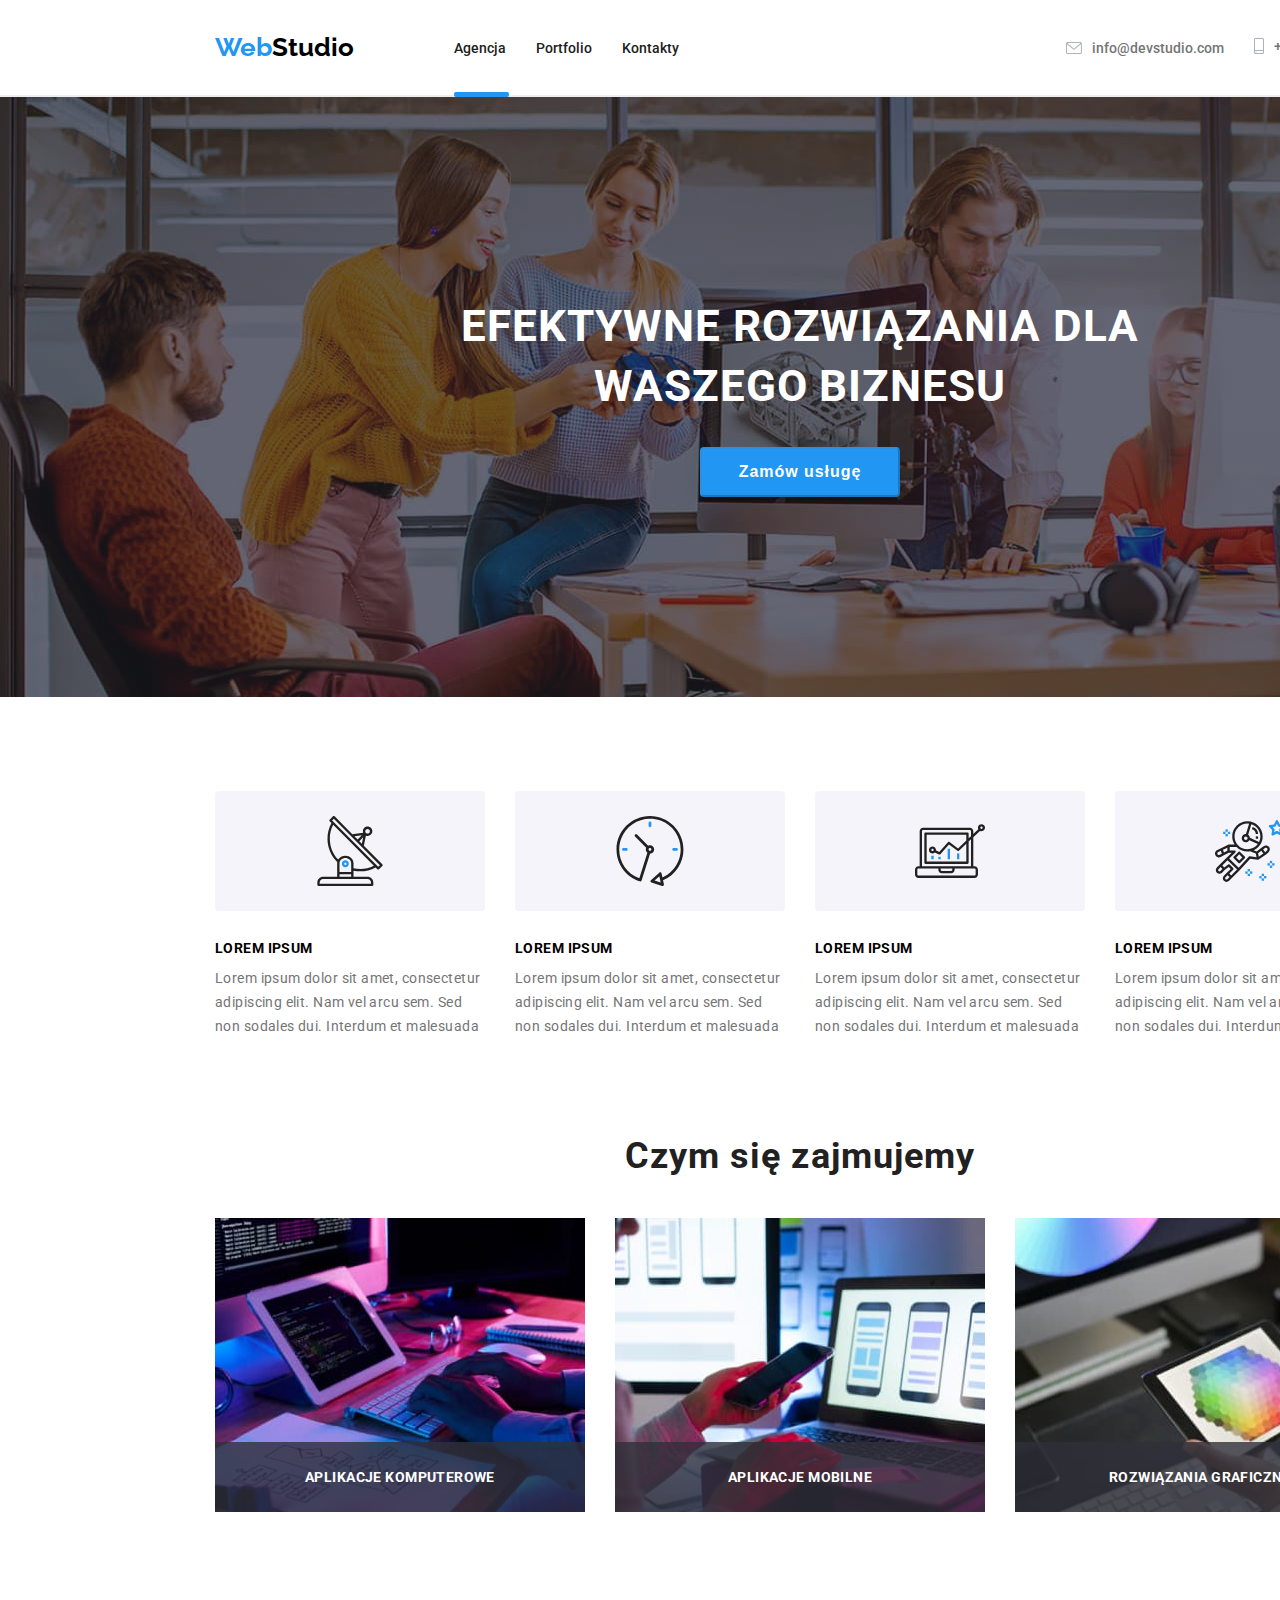
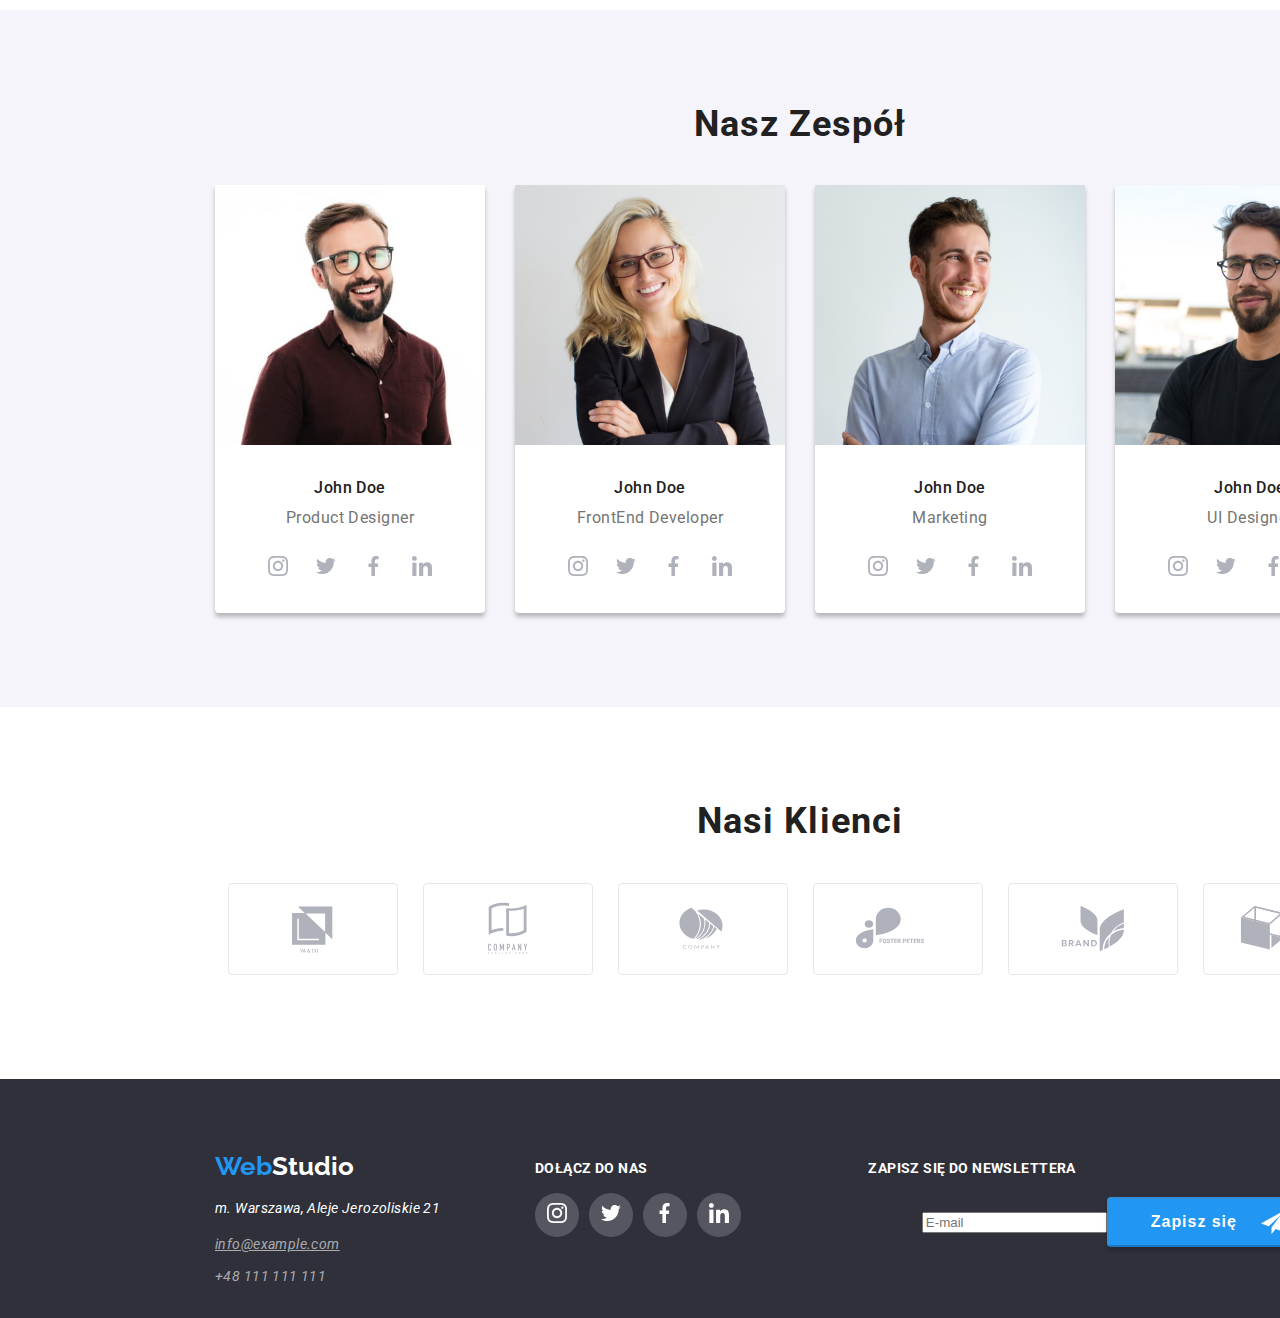
==== commit d914d9f0: "Add files via upload" ====
--- a/index.html
+++ b/index.html
@@ -207,7 +207,7 @@
         </ul>
       </section>
       <section class="job__container">
-        <h2 class="container__heading">Czym się zajmujemy</h2>
+        <h2 class="job__heading">Czym się zajmujemy</h2>
         <section class="job__section">
         <div class="job__img">
           <ul class="job__list">
@@ -523,7 +523,7 @@
         </div>
       </section>
       <section class="client__container">
-        <h3 class="container__heading">Nasi Klienci</h3>
+        <h3 class="client__heading">Nasi Klienci</h3>
         <ul class="client__list">
           <li class="client__item">
             <a class="client__link">
@@ -643,7 +643,7 @@
           <p class="footer__heading footer__heading--newsletter">Zapisz się do newslettera</p>
           <form>
             <div class="newsletter__container">
-            <input class="footer__newsletter" type="email" name="email" placeholder="E-mail"required>
+            <input class="footer__form-newsletter" type="email" name="email" placeholder="E-mail"required>
     <button class="form__button form__button--signup" type="submit">
       Zapisz się
       <svg class="icon__send" height="24" width="24">
--- a/css/main.min.css
+++ b/css/main.min.css
@@ -1 +1 @@
-*{-webkit-box-sizing:border-box;box-sizing:border-box;margin:0 auto;list-style:none}body{font-family:"roboto",sans-serif;background-color:#fff;font-style:normal;width:1600px;position:relative;margin:0 auto}header{max-width:100%;padding:32px;border-bottom:2px solid #eee;-webkit-box-pack:justify;-ms-flex-pack:justify;justify-content:space-between}nav{position:relative;display:-webkit-box;display:-ms-flexbox;display:flex;-webkit-box-align:center;-ms-flex-align:center;align-items:center;-webkit-box-pack:justify;-ms-flex-pack:justify;justify-content:space-between;margin:0;gap:60px}.article__icon{height:70px;width:70px}.article__icon-box{display:-webkit-box;display:-ms-flexbox;display:flex;-webkit-box-align:center;-ms-flex-align:center;align-items:center;width:270px;height:120px;background:#f5f4fa;border-radius:4px;margin-bottom:30px;margin-right:0}.article__container{width:auto;-webkit-box-pack:center;-ms-flex-pack:center;justify-content:center;display:-webkit-box;display:-ms-flexbox;display:flex;-ms-flex-wrap:row;flex-wrap:row;-webkit-columns:4;-moz-columns:4;columns:4;padding-top:94px}.article__list{list-style:none;font-size:14px;font-weight:400;line-height:24px;letter-spacing:.03em;display:-webkit-inline-box;display:-ms-inline-flexbox;display:inline-flex;text-align:justify;gap:30px;padding:0}.article__content{font-size:14px;font-weight:400;line-height:1.71;letter-spacing:.03em;text-align:left;width:270px;height:75px;color:#757575}.article__content:hover,.article__content:focus,.article__content:focus,.article__content:focus{text-decoration:underline;text-decoration-color:#2196f3;text-decoration-thickness:3px;-webkit-transition:text-decoration-color 250ms cubic-bezier(0.4, 0, 0.2, 1);transition:text-decoration-color 250ms cubic-bezier(0.4, 0, 0.2, 1)}.article__heading{font-weight:700;font-size:14px;line-height:1.14;letter-spacing:.03em;text-transform:uppercase;width:270px;height:16px;margin-bottom:10px}.article__heading:hover,.article__heading:focus{text-decoration:underline;text-decoration-color:#2196f3;text-decoration-thickness:3px;-webkit-transition:text-decoration-color 250ms cubic-bezier(0.4, 0, 0.2, 1);transition:text-decoration-color 250ms cubic-bezier(0.4, 0, 0.2, 1)}.client__container{height:372px;max-width:100%}.client__list{padding:0;height:184px;max-width:1170px;display:-webkit-box;display:-ms-flexbox;display:flex;-ms-flex-item-align:center;align-self:center;-webkit-box-pack:justify;-ms-flex-pack:justify;justify-content:space-between}.client__icon{height:60px;width:106px;fill:#afb1bb}.client__icon:hover,.client__icon:focus{fill:#2196f3}.client__item{height:92px;width:170px;border:1px solid rgba(175,177,184,.3);border-radius:4px;-webkit-transition:border 250ms cubic-bezier(0.4, 0, 0.2, 1);transition:border 250ms cubic-bezier(0.4, 0, 0.2, 1);display:-webkit-box;display:-ms-flexbox;display:flex;-webkit-box-pack:center;-ms-flex-pack:center;justify-content:center;-webkit-box-align:center;-ms-flex-align:center;align-items:center}.client__item:hover,.client__item:focus{cursor:pointer;border:1px solid #2196f3}.client__link{width:100%;height:100%;display:-webkit-box;display:-ms-flexbox;display:flex;-webkit-box-align:center;-ms-flex-align:center;align-items:center;-webkit-box-pack:center;-ms-flex-pack:center;justify-content:center;fill:#2196f3;-webkit-transition:fill 500ms cubic-bezier(0.4, 0, 0.2, 1);transition:fill 500ms cubic-bezier(0.4, 0, 0.2, 1)}.container__heading{font-weight:700;font-size:36px;line-height:1.16;letter-spacing:.03em;color:#212121;display:-webkit-box;display:-ms-flexbox;display:flex;-webkit-box-pack:center;-ms-flex-pack:center;justify-content:center}.footer__mail-link{font-weight:400;font-size:14px;color:rgba(255,255,255,.6);line-height:1.17;letter-spacing:.03em;text-decoration:underline;margin:0}.footer__mail-link:hover,.footer__mail-link:focus{text-decoration:underline;text-decoration-color:#2196f3;text-decoration-thickness:3px;-webkit-transition:text-decoration-color 250ms cubic-bezier(0.4, 0, 0.2, 1);transition:text-decoration-color 250ms cubic-bezier(0.4, 0, 0.2, 1)}.footer__phone-link{color:rgba(255,255,255,.6);font-weight:400;font-size:14px;line-height:1.17;letter-spacing:.03em;text-decoration:none;margin:0}.footer__phone-link:hover,.footer__phone-link:focus{text-decoration:underline;text-decoration-color:#2196f3;text-decoration-thickness:3px;-webkit-transition:text-decoration-color 250ms cubic-bezier(0.4, 0, 0.2, 1);transition:text-decoration-color 250ms cubic-bezier(0.4, 0, 0.2, 1)}.footer__street{font-weight:400;font-size:14px;line-height:1.17;letter-spacing:.03em;color:#fff;-webkit-box-align:start;-ms-flex-align:start;align-items:flex-start}.footer__street:hover,.footer__street:focus{text-decoration:underline;text-decoration-color:#2196f3;text-decoration-thickness:3px;-webkit-transition:text-decoration-color 250ms cubic-bezier(0.4, 0, 0.2, 1);transition:text-decoration-color 250ms cubic-bezier(0.4, 0, 0.2, 1)}footer{height:auto;width:100%;background-color:#2f303a}address{display:-webkit-box;display:-ms-flexbox;display:flex;-webkit-box-pack:start;-ms-flex-pack:start;justify-content:flex-start;max-width:1170px}.footer__container-logo{display:-webkit-box;display:-ms-flexbox;display:flex;-webkit-box-orient:vertical;-webkit-box-direction:normal;-ms-flex-direction:column;flex-direction:column;row-gap:15px;margin-left:0;margin-right:0;margin-top:72px}.footer__street{cursor:pointer}.footer__logo-link{text-decoration:none;display:-webkit-inline-box;display:-ms-inline-flexbox;display:inline-flex;font-size:26px;font-weight:700;line-height:1.19;font-family:"Raleway",sans-serif;font-style:normal;margin:0}.footer__heading{display:-webkit-box;display:-ms-flexbox;display:flex;color:#fff;font-family:"Roboto",sans-serif;font-style:normal;font-size:14px;font-weight:700;line-height:1.14;letter-spacing:.03em;padding-top:10px;text-transform:uppercase;margin-top:72px}.footer__heading:hover,.footer__heading:focus{text-decoration:underline;text-decoration-color:#2196f3;text-decoration-thickness:3px;-webkit-transition:text-decoration-color 250ms cubic-bezier(0.4, 0, 0.2, 1);transition:text-decoration-color 250ms cubic-bezier(0.4, 0, 0.2, 1)}.footer__box{padding-left:70px}.footer__icon{height:44px;width:44px;margin-top:16px;border-radius:50px;background-color:rgba(175,177,184,.3);fill:#fff;display:-webkit-box;display:-ms-flexbox;display:flex;-webkit-box-align:center;-ms-flex-align:center;align-items:center;-webkit-box-pack:center;-ms-flex-pack:center;justify-content:center;-webkit-transition:background-color 250ms cubic-bezier(0.4, 0, 0.2, 1);transition:background-color 250ms cubic-bezier(0.4, 0, 0.2, 1)}.footer__icon:hover,.footer__icon:focus{cursor:pointer;background-color:#2196f3;border-radius:50px}.footer__street{font-weight:400;font-size:14px;line-height:1.7;letter-spacing:.03em;color:#fff}.footer__icon-list{display:-webkit-box;display:-ms-flexbox;display:flex;-ms-flex-wrap:wrap;flex-wrap:wrap;list-style:none;gap:10px;padding:0}.footer__newsletter{height:50px;width:358px;border-radius:4px;border:1px solid rgba(175,177,184,.3);font-size:12px;background:#2f303a;-webkit-filter:drop-shadow(0px 4px 4px rgba(0, 0, 0, 0.15));filter:drop-shadow(0px 4px 4px rgba(0, 0, 0, 0.15));font-weight:400;font-size:16px;color:#fff;line-height:1.25;display:-webkit-box;display:-ms-flexbox;display:flex;-webkit-box-align:center;-ms-flex-align:center;align-items:center;letter-spacing:.03em;padding-left:16px;margin-right:12px}.footer__box-newsletter{display:-webkit-box;display:-ms-flexbox;display:flex;font-family:"Roboto",sans-serif;font-style:normal;font-size:14px;font-weight:700;line-height:1.14;letter-spacing:.03em;padding-top:10px;text-transform:uppercase;width:570px;-webkit-box-orient:vertical;-webkit-box-direction:normal;-ms-flex-direction:column;flex-direction:column}.footer__heading--newsletter{margin-left:78px;margin-right:0;padding:0;margin-bottom:20px}.newsletter__container{display:-webkit-inline-box;display:-ms-inline-flexbox;display:inline-flex;-webkit-box-align:baseline;-ms-flex-align:baseline;align-items:baseline;margin-left:78px}.newsletter__box{display:-webkit-box;display:-ms-flexbox;display:flex;margin:40px}.icon__send{fill:#fff;margin-left:24px;padding:0}.form__button--signup{margin:0;padding-left:42px;margin-top:0}.form__button--send{margin-top:0}.form__button{background-color:#2196f3;cursor:pointer;border-radius:4px;border-color:rgba(33,33,33,.2);color:#fff;text-decoration:none;font-weight:700;font-size:16px;line-height:1.87;letter-spacing:.06em;display:-webkit-box;display:-ms-flexbox;display:flex;-webkit-box-align:center;-ms-flex-align:center;align-items:center;-webkit-box-shadow:0px 4px 4px rgba(0,0,0,.15);box-shadow:0px 4px 4px rgba(0,0,0,.15);margin:0px auto;-webkit-box-pack:center;-ms-flex-pack:center;justify-content:center;width:200px;height:50px}.baner{background-image:-webkit-gradient(linear, left top, left bottom, from(rgba(47, 48, 58, 0.4)), to(rgba(47, 48, 58, 0.4))),url(../images/photo00.jpg);background-image:linear-gradient(rgba(47, 48, 58, 0.4), rgba(47, 48, 58, 0.4)),url(../images/photo00.jpg);background-size:cover;background-position:center;background-repeat:no-repeat;font-weight:900;line-height:1.36;letter-spacing:.06em;height:600px;width:100%;-webkit-box-pack:center;-ms-flex-pack:center;justify-content:center;-webkit-box-align:center;-ms-flex-align:center;align-items:center;display:-webkit-box;display:-ms-flexbox;display:flex}.baner__content{font-family:"Roboto",sans-serif;font-size:44px;width:696px;text-transform:uppercase;color:#fff;text-align:center;margin-bottom:30px}.baner__content:hover,.baner__content:focus{text-decoration:underline;text-decoration-color:#2196f3;text-decoration-thickness:3px;-webkit-transition:text-decoration-color 250ms cubic-bezier(0.4, 0, 0.2, 1);transition:text-decoration-color 250ms cubic-bezier(0.4, 0, 0.2, 1)}.filter__list{font-weight:500;font-size:16px;line-height:1.62;list-style:none;display:-webkit-inline-box;display:-ms-inline-flexbox;display:inline-flex;-webkit-box-pack:justify;-ms-flex-pack:justify;justify-content:space-between;gap:8px;padding:0;margin:0}.btn{background-color:#f5f4fa;cursor:pointer;border-radius:4px;padding:10px 26px;text-decoration:none;color:#212121;font-size:16px;line-height:1.62;letter-spacing:.03em;font-weight:500}.btn:hover{background-color:#2196f3;text-decoration:none;color:#fff;-webkit-box-shadow:4px 4px 6px 0px rgba(0,0,0,.1607843137),0px 4px 4px 0px rgba(0,0,0,.0588235294),0px 1px 1px 0px rgba(0,0,0,.1215686275);box-shadow:4px 4px 6px 0px rgba(0,0,0,.1607843137),0px 4px 4px 0px rgba(0,0,0,.0588235294),0px 1px 1px 0px rgba(0,0,0,.1215686275);-webkit-transition:color 250ms cubic-bezier(0.4, 0, 0.2, 1);transition:color 250ms cubic-bezier(0.4, 0, 0.2, 1)}.container__heading{font-weight:700;font-size:36px;line-height:1.16;letter-spacing:.03em;color:#212121;display:-webkit-box;display:-ms-flexbox;display:flex;-webkit-box-pack:center;-ms-flex-pack:center;justify-content:center;padding-top:94px;margin-bottom:40px}.container__heading:hover,.container__heading:focus{text-decoration:underline;text-decoration-color:#2196f3;text-decoration-thickness:3px;-webkit-transition:text-decoration-color 250ms cubic-bezier(0.4, 0, 0.2, 1);transition:text-decoration-color 250ms cubic-bezier(0.4, 0, 0.2, 1)}.job__container{width:100%;display:-webkit-box;display:-ms-flexbox;display:flex;-ms-flex-wrap:wrap;flex-wrap:wrap;-webkit-box-pack:center;-ms-flex-pack:center;justify-content:center;-webkit-box-align:center;-ms-flex-align:center;align-items:center}.job__section{width:100%;display:-webkit-box;display:-ms-flexbox;display:flex;-ms-flex-wrap:wrap;flex-wrap:wrap;-webkit-box-pack:center;-ms-flex-pack:center;justify-content:center;-webkit-box-align:center;-ms-flex-align:center;align-items:center;gap:30px}.job__img{-webkit-box-pack:center;-ms-flex-pack:center;justify-content:center;display:-webkit-box;display:-ms-flexbox;display:flex;margin-bottom:94px;margin-left:0;margin-right:0}.job__list{list-style:none;padding:0;display:-webkit-inline-box;display:-ms-inline-flexbox;display:inline-flex;gap:30px}.job__list-item{width:370px;overflow:hidden;list-style-type:none}.job__description-box{width:100%;background-color:rgba(47,48,58,.8);text-align:center;width:370px;height:70px;top:1442px;position:absolute;z-index:1}.job__description{color:#fff;text-transform:uppercase;line-height:1.17;padding:27px 0;font-family:"Roboto",sans-serif;font-size:14px;font-weight:700;letter-spacing:.03em;text-align:center}.icon__container:hover,.form__name:hover,.form__email:hover,.form__telephone:hover{border-color:#2196f3;-webkit-transition:border-color 250ms cubic-bezier(0.4, 0, 0.2, 1);transition:border-color 250ms cubic-bezier(0.4, 0, 0.2, 1)}.form__container{display:-webkit-box;display:-ms-flexbox;display:flex;-ms-flex-wrap:wrap;flex-wrap:wrap;width:448px;padding-top:10px;position:relative;border:0px solid;max-height:20%}.form__container:hover,.form__container:focus{fill:#2196f3}.form__icon{margin:15px;z-index:99;position:absolute}.form__comment{resize:none}textarea{min-width:448px;min-height:120px}.form__name,.form__telephone,.form__email{height:40px;min-width:448px;border-radius:4px;border:1px solid rgba(33,33,33,.2);font-size:14px;padding-left:42px}.form__comment{height:40px;width:448px;border-radius:4px;border:1px solid rgba(33,33,33,.2);font-size:12px;margin-top:4px}.contact__form{display:block;padding:40px}.form__heading{margin-bottom:15px;display:-webkit-box;display:-ms-flexbox;display:flex;-webkit-box-pack:center;-ms-flex-pack:center;justify-content:center;font-size:20px}.form__label{font-family:"Roboto",sans-serif;font-size:14px;font-weight:400;line-height:1.16;letter-spacing:.01em;text-align:left;color:#757575;margin-left:0;margin-top:4px;margin-bottom:4px}.form__checkbox{margin-left:15px;margin-right:8px;height:15px;width:15px}.form__accept-container{display:-webkit-box;display:-ms-flexbox;display:flex;padding-top:20px;padding-bottom:20px;-webkit-box-align:center;-ms-flex-align:center;align-items:center}.form__link{color:#2196f3}.form__label--link{font-size:14px}textarea{padding:15px}textarea::-webkit-input-placeholder{color:rgba(117,117,117,.5);font-family:"Roboto",sans-serif;font-size:12px;font-weight:400;letter-spacing:.01em}textarea::-moz-placeholder{color:rgba(117,117,117,.5);font-family:"Roboto",sans-serif;font-size:12px;font-weight:400;letter-spacing:.01em}textarea:-ms-input-placeholder{color:rgba(117,117,117,.5);font-family:"Roboto",sans-serif;font-size:12px;font-weight:400;letter-spacing:.01em}textarea::-ms-input-placeholder{color:rgba(117,117,117,.5);font-family:"Roboto",sans-serif;font-size:12px;font-weight:400;letter-spacing:.01em}textarea::placeholder{color:rgba(117,117,117,.5);font-family:"Roboto",sans-serif;font-size:12px;font-weight:400;letter-spacing:.01em}label{position:relative}.icon__container{width:448px;height:40px;position:relative;border:1px solid rgba(33,33,33,.2);border-radius:4px;display:-webkit-inline-box;display:-ms-inline-flexbox;display:inline-flex;-webkit-box-pack:start;-ms-flex-pack:start;justify-content:flex-start;-webkit-box-align:center;-ms-flex-align:center;align-items:center}.backdrop{position:fixed;left:0;top:0;display:-webkit-box;display:-ms-flexbox;display:flex;-webkit-box-pack:center;-ms-flex-pack:center;justify-content:center;-webkit-box-align:center;-ms-flex-align:center;align-items:center;width:100%;height:100%;background-color:rgba(0,0,0,.8);z-index:99}.modal{position:relative;width:528px;min-height:581px;border-radius:4px;background-color:#fff;-webkit-animation:modal-open 2s forwards;animation:modal-open 2s forwards}.is-hidden{display:none}@-webkit-keyframes modal-open{0%{opacity:0}100%{opacity:1}}@keyframes modal-open{0%{opacity:0}100%{opacity:1}}.modal__button-close{position:absolute;top:8px;right:8px;width:30px;height:30px;background-color:#fff;border-radius:50px;border:1px solid rgba(0,0,0,.1);display:-webkit-box;display:-ms-flexbox;display:flex;-webkit-box-pack:center;-ms-flex-pack:center;justify-content:center;-webkit-box-align:center;-ms-flex-align:center;align-items:center}.modal__button-close:hover{cursor:pointer;-webkit-transition:color 250ms cubic-bezier(0.4, 0, 0.2, 1);transition:color 250ms cubic-bezier(0.4, 0, 0.2, 1)}.is-active::after{content:"";width:55px;top:60px;height:5px;display:block;border-radius:2px;background-color:#2196f3;position:absolute}.mail__icon{fill:#afb1bb;height:12px;width:16px;margin-right:10px}.mail__icon:hover{fill:#2196f3}.phone__icon{fill:#afb1bb;height:16px;width:10px;margin-right:10px}.phone__icon:hover{fill:#2196f3}.contact__item{font-size:14px;font-weight:500}.contact__list{text-decoration:none;list-style:none;display:-webkit-box;display:-ms-flexbox;display:flex;gap:30px;-webkit-box-align:baseline;-ms-flex-align:baseline;align-items:baseline;padding-left:380px}.contact__list:last-child{margin:0}.menu{display:-webkit-box;display:-ms-flexbox;display:flex;max-width:1170px;-webkit-box-pack:start;-ms-flex-pack:start;justify-content:flex-start;-webkit-box-align:center;-ms-flex-align:center;align-items:center}.logo{text-decoration:none;font-size:26px;font-weight:700;line-height:1.19;font-family:"Raleway",sans-serif;font-style:normal;margin:0}.logo:hover,.logo:focus{text-decoration:underline;text-decoration-color:#2196f3;text-decoration-thickness:3px;-webkit-transition:text-decoration-color 250ms cubic-bezier(0.4, 0, 0.2, 1);transition:text-decoration-color 250ms cubic-bezier(0.4, 0, 0.2, 1)}.nav__list{list-style:none;display:-webkit-inline-box;display:-ms-inline-flexbox;display:inline-flex;gap:30px}.nav__list:hover,.nav__list:focus{color:#2196f3;-webkit-transition:color 250ms cubic-bezier(0.4, 0, 0.2, 1);transition:color 250ms cubic-bezier(0.4, 0, 0.2, 1)}.nav__link{color:#212121;font-weight:500;font-size:14px;line-height:1.17;border-radius:6px;text-decoration:none;-webkit-transition:color 250ms cubic-bezier(0.4, 0, 0.2, 1);transition:color 250ms cubic-bezier(0.4, 0, 0.2, 1)}.nav__link:hover,.nav__link:focus,.nav__link:active{color:#2196f3}.contact__link{display:-webkit-box;display:-ms-flexbox;display:flex;color:#757575;font-weight:500;font-size:14px;line-height:1.17;text-decoration:none;-webkit-box-align:center;-ms-flex-align:center;align-items:center;-webkit-box-pack:center;-ms-flex-pack:center;justify-content:center}.contact__link:hover,.contact__link:focus{color:#2196f3;-webkit-transition:color 250ms cubic-bezier(0.4, 0, 0.2, 1);transition:color 250ms cubic-bezier(0.4, 0, 0.2, 1)}.portfolio__item{position:relative;list-style-type:none;height:auto;max-width:370px;margin-bottom:30px;position:relative;border:1px solid #eee;overflow:hidden;-webkit-transition:-webkit-box-shadow 250ms cubic-bezier(0.4, 0, 0.2, 1);transition:-webkit-box-shadow 250ms cubic-bezier(0.4, 0, 0.2, 1);transition:box-shadow 250ms cubic-bezier(0.4, 0, 0.2, 1);transition:box-shadow 250ms cubic-bezier(0.4, 0, 0.2, 1), -webkit-box-shadow 250ms cubic-bezier(0.4, 0, 0.2, 1)}.portfolio__item:hover,.portfolio__item:focus{-webkit-box-shadow:0px 4px 4px rgba(0,0,0,.25);box-shadow:0px 4px 4px rgba(0,0,0,.25)}.portfolio__heading{font-weight:700;font-size:18px;line-height:2;letter-spacing:.06em;color:#212121;padding-left:24px;padding-bottom:4px;padding-right:24px;padding-top:20px}.portfolio__heading:hover,.portfolio__heading:focus{text-decoration:underline;text-decoration-thickness:3px;text-decoration-color:#2196f3;-webkit-transition:text-decoration-color 250ms cubic-bezier(0.4, 0, 0.2, 1);transition:text-decoration-color 250ms cubic-bezier(0.4, 0, 0.2, 1)}.portfolio__description{font-weight:400;font-size:16px;line-height:1.87;letter-spacing:.03em;color:#757575;padding-left:24px;padding-bottom:20px;padding-right:24px}.portfolio__description:hover,.portfolio__description:focus{text-decoration:underline;text-decoration-color:#2196f3;text-decoration-thickness:3px;-webkit-transition:text-decoration-color 250ms cubic-bezier(0.4, 0, 0.2, 1);transition:text-decoration-color 250ms cubic-bezier(0.4, 0, 0.2, 1)}.portfolio__overlay{padding:49px 24px 49px 45px;min-height:294px;max-width:400px;position:absolute;top:0;left:0;width:370px;height:294px;background-color:#2196f3;-webkit-transform:translateY(300%);transform:translateY(300%);-webkit-transition:-webkit-transform 250ms cubic-bezier(0.4, 0, 0.2, 1);transition:-webkit-transform 250ms cubic-bezier(0.4, 0, 0.2, 1);transition:transform 250ms cubic-bezier(0.4, 0, 0.2, 1);transition:transform 250ms cubic-bezier(0.4, 0, 0.2, 1), -webkit-transform 250ms cubic-bezier(0.4, 0, 0.2, 1);opacity:.9}.portfolio__item:hover .portfolio__overlay,.blue-overlay:focus{-webkit-transform:translateY(0);transform:translateY(0)}.portfolio__overlay-text{font-size:18px;line-height:1.55;color:#fff}.portfolio__list{list-style:none;display:-webkit-box;display:-ms-flexbox;display:flex;-ms-flex-wrap:wrap;flex-wrap:wrap;max-width:1200px;-webkit-column-gap:30px;-moz-column-gap:30px;column-gap:30px;padding:0}.filter__container{padding:3%;display:-webkit-box;display:-ms-flexbox;display:flex;-webkit-box-pack:center;-ms-flex-pack:center;justify-content:center;margin-top:94px;padding:0}.description__container{position:relative;background-color:#fff}.main__container{display:-webkit-box;display:-ms-flexbox;display:flex;margin-top:56px;margin-bottom:94px}.team__container{width:100%;height:100%;-ms-flex-wrap:wrap;flex-wrap:wrap;display:-webkit-box;display:-ms-flexbox;display:flex;-webkit-box-pack:center;-ms-flex-pack:center;justify-content:center;-webkit-box-align:center;-ms-flex-align:center;align-items:center;background-color:#f5f4fa}.team__heading{font-weight:700;font-size:36px;line-height:1.16;letter-spacing:.03em;color:#212121;display:-webkit-box;display:-ms-flexbox;display:flex;-webkit-box-pack:center;-ms-flex-pack:center;justify-content:center;padding-top:94px;margin-bottom:40px}.team__heading:hover,.team__heading:focus{text-decoration:underline;text-decoration-thickness:3px;text-decoration-color:#2196f3;-webkit-transition:text-decoration-color 250ms cubic-bezier(0.4, 0, 0.2, 1);transition:text-decoration-color 250ms cubic-bezier(0.4, 0, 0.2, 1)}.team__container{height:100%;width:100%;display:-webkit-box;display:-ms-flexbox;display:flex;-webkit-box-pack:center;-ms-flex-pack:center;justify-content:center}.team__list{display:-webkit-box;display:-ms-flexbox;display:flex;list-style:none;gap:30px;padding:0}.team__description{-ms-flex-wrap:wrap;flex-wrap:wrap;-webkit-box-pack:center;-ms-flex-pack:center;justify-content:center;-webkit-box-align:center;-ms-flex-align:center;align-items:center}.team__item{width:270px;height:428px;border-style:solid;border:1px;background:#fff;-webkit-box-shadow:0px 4px 4px rgba(0,0,0,.25);box-shadow:0px 4px 4px rgba(0,0,0,.25);border-radius:0px 0px 4px 4px;text-align:center;margin-bottom:94px}.team__member{font-weight:500;font-size:16px;line-height:1.18;letter-spacing:.03em;color:#212121;padding-top:30px;padding-bottom:10px}.team__member:hover,.team__member:focus{text-decoration:underline;text-decoration-thickness:3px;text-decoration-color:#2196f3;-webkit-transition:text-decoration-color 250ms cubic-bezier(0.4, 0, 0.2, 1);transition:text-decoration-color 250ms cubic-bezier(0.4, 0, 0.2, 1)}.team__profession{font-weight:400;font-size:16px;line-height:1.18;letter-spacing:.03em;color:#757575}.team__profession:hover,.team__profession:focus{text-decoration:underline;text-decoration-thickness:3px;text-decoration-color:#2196f3;-webkit-transition:text-decoration-color 250ms cubic-bezier(0.4, 0, 0.2, 1);transition:text-decoration-color 250ms cubic-bezier(0.4, 0, 0.2, 1)}.team__link{width:206px;height:56px;display:-webkit-inline-box;display:-ms-inline-flexbox;display:inline-flex;-webkit-column-gap:24px;-moz-column-gap:24px;column-gap:24px}.social__link{-webkit-box-align:center;-ms-flex-align:center;align-items:center;display:-webkit-inline-box;display:-ms-inline-flexbox;display:inline-flex;-webkit-box-pack:center;-ms-flex-pack:center;justify-content:center;margin-top:16px;height:44px;width:44px;border-radius:50px;background-color:#fff;-webkit-transition:background-color 250ms cubic-bezier(0.4, 0, 0.2, 1);transition:background-color 250ms cubic-bezier(0.4, 0, 0.2, 1);fill:#afb1bb}.social__link:hover,.social__link:focus{cursor:pointer;background-color:#2196f3;fill:#fff}/*# sourceMappingURL=main.min.css.map */+*{-webkit-box-sizing:border-box;box-sizing:border-box;margin:0 auto;list-style:none}body{font-family:"roboto",sans-serif;background-color:#fff;font-style:normal;width:1600px;position:relative;margin:0 auto}header{max-width:100%;padding:32px;border-bottom:2px solid #eee;-webkit-box-pack:justify;-ms-flex-pack:justify;justify-content:space-between}nav{position:relative;display:-webkit-box;display:-ms-flexbox;display:flex;-webkit-box-align:center;-ms-flex-align:center;align-items:center;-webkit-box-pack:justify;-ms-flex-pack:justify;justify-content:space-between;margin:0;gap:60px}.article__container{width:auto;-webkit-box-pack:center;-ms-flex-pack:center;justify-content:center;display:-webkit-box;display:-ms-flexbox;display:flex;-ms-flex-wrap:row;flex-wrap:row;-webkit-columns:4;-moz-columns:4;columns:4;padding-top:94px}.article__container .article__list{list-style:none;font-size:14px;font-weight:400;line-height:24px;letter-spacing:.03em;display:-webkit-inline-box;display:-ms-inline-flexbox;display:inline-flex;text-align:justify;gap:30px;padding:0}.article__container .article__icon-box{display:-webkit-box;display:-ms-flexbox;display:flex;-webkit-box-align:center;-ms-flex-align:center;align-items:center;width:270px;height:120px;background:#f5f4fa;border-radius:4px;margin-bottom:30px;margin-right:0}.article__container .article__icon{height:70px;width:70px}.article__container .article__heading{font-weight:700;font-size:14px;line-height:1.14;letter-spacing:.03em;text-transform:uppercase;width:270px;height:16px;margin-bottom:10px}.article__container .article__heading:hover,.article__container .article__heading:focus{text-decoration:underline;text-decoration-color:#2196f3;text-decoration-thickness:3px;-webkit-transition:text-decoration-color 250ms cubic-bezier(0.4, 0, 0.2, 1);transition:text-decoration-color 250ms cubic-bezier(0.4, 0, 0.2, 1)}.article__container .article__content{font-size:14px;font-weight:400;line-height:1.71;letter-spacing:.03em;text-align:left;width:270px;height:75px;color:#757575}.article__container .article__content:hover,.article__container .article__content:focus,.article__container .article__content:focus,.article__container .article__content:focus{text-decoration:underline;text-decoration-color:#2196f3;text-decoration-thickness:3px;-webkit-transition:text-decoration-color 250ms cubic-bezier(0.4, 0, 0.2, 1);transition:text-decoration-color 250ms cubic-bezier(0.4, 0, 0.2, 1)}.client__container{height:372px;max-width:100%}.client__container .client__heading{font-weight:700;font-size:36px;line-height:1.16;letter-spacing:.03em;color:#212121;display:-webkit-box;display:-ms-flexbox;display:flex;-webkit-box-pack:center;-ms-flex-pack:center;justify-content:center;padding-top:94px;margin-bottom:40px}.client__container .client__heading:hover,.client__container .client__heading:focus{text-decoration:underline;text-decoration-color:#2196f3;text-decoration-thickness:3px;-webkit-transition:text-decoration-color 250ms cubic-bezier(0.4, 0, 0.2, 1);transition:text-decoration-color 250ms cubic-bezier(0.4, 0, 0.2, 1)}.client__container .client__list{padding:0;height:184px;max-width:1170px;display:-webkit-box;display:-ms-flexbox;display:flex;-ms-flex-item-align:center;align-self:center;-webkit-box-pack:justify;-ms-flex-pack:justify;justify-content:space-between}.client__container .client__item{height:92px;width:170px;border:1px solid rgba(175,177,184,.3);border-radius:4px;-webkit-transition:border 250ms cubic-bezier(0.4, 0, 0.2, 1);transition:border 250ms cubic-bezier(0.4, 0, 0.2, 1);display:-webkit-box;display:-ms-flexbox;display:flex;-webkit-box-pack:center;-ms-flex-pack:center;justify-content:center;-webkit-box-align:center;-ms-flex-align:center;align-items:center}.client__container .client__item:hover,.client__container .client__item:focus{cursor:pointer;border:1px solid #2196f3}.client__container .client__link{width:100%;height:100%;display:-webkit-box;display:-ms-flexbox;display:flex;-webkit-box-align:center;-ms-flex-align:center;align-items:center;-webkit-box-pack:center;-ms-flex-pack:center;justify-content:center;fill:#2196f3;-webkit-transition:fill 500ms cubic-bezier(0.4, 0, 0.2, 1);transition:fill 500ms cubic-bezier(0.4, 0, 0.2, 1)}.client__container .client__icon{height:60px;width:106px;fill:#afb1bb}.client__container .client__icon:hover,.client__container .client__icon:focus{fill:#2196f3}.footer__mail-link{font-weight:400;font-size:14px;color:rgba(255,255,255,.6);line-height:1.17;letter-spacing:.03em;text-decoration:underline;margin:0}.footer__mail-link:hover,.footer__mail-link:focus{text-decoration:underline;text-decoration-color:#2196f3;text-decoration-thickness:3px;-webkit-transition:text-decoration-color 250ms cubic-bezier(0.4, 0, 0.2, 1);transition:text-decoration-color 250ms cubic-bezier(0.4, 0, 0.2, 1)}.footer__phone-link{color:rgba(255,255,255,.6);font-weight:400;font-size:14px;line-height:1.17;letter-spacing:.03em;text-decoration:none;margin:0}.footer__phone-link:hover,.footer__phone-link:focus{text-decoration:underline;text-decoration-color:#2196f3;text-decoration-thickness:3px;-webkit-transition:text-decoration-color 250ms cubic-bezier(0.4, 0, 0.2, 1);transition:text-decoration-color 250ms cubic-bezier(0.4, 0, 0.2, 1)}.footer__street{font-weight:400;font-size:14px;line-height:1.17;letter-spacing:.03em;color:#fff;-webkit-box-align:start;-ms-flex-align:start;align-items:flex-start}.footer__street:hover,.footer__street:focus{text-decoration:underline;text-decoration-color:#2196f3;text-decoration-thickness:3px;-webkit-transition:text-decoration-color 250ms cubic-bezier(0.4, 0, 0.2, 1);transition:text-decoration-color 250ms cubic-bezier(0.4, 0, 0.2, 1)}footer{height:auto;width:100%;background-color:#2f303a}address{display:-webkit-box;display:-ms-flexbox;display:flex;-webkit-box-pack:start;-ms-flex-pack:start;justify-content:flex-start;max-width:1170px}.footer__container-logo{display:-webkit-box;display:-ms-flexbox;display:flex;-webkit-box-orient:vertical;-webkit-box-direction:normal;-ms-flex-direction:column;flex-direction:column;row-gap:15px;margin-left:0;margin-right:0;margin-top:72px}.footer__street{cursor:pointer}.footer__logo-link{text-decoration:none;display:-webkit-inline-box;display:-ms-inline-flexbox;display:inline-flex;font-size:26px;font-weight:700;line-height:1.19;font-family:"Raleway",sans-serif;font-style:normal;margin:0}.footer__heading{display:-webkit-box;display:-ms-flexbox;display:flex;color:#fff;font-family:"Roboto",sans-serif;font-style:normal;font-size:14px;font-weight:700;line-height:1.14;letter-spacing:.03em;padding-top:10px;text-transform:uppercase;margin-top:72px}.footer__heading:hover,.footer__heading:focus{text-decoration:underline;text-decoration-color:#2196f3;text-decoration-thickness:3px;-webkit-transition:text-decoration-color 250ms cubic-bezier(0.4, 0, 0.2, 1);transition:text-decoration-color 250ms cubic-bezier(0.4, 0, 0.2, 1)}.footer__box{padding-left:70px}.footer__icon{height:44px;width:44px;margin-top:16px;border-radius:50px;background-color:rgba(175,177,184,.3);fill:#fff;display:-webkit-box;display:-ms-flexbox;display:flex;-webkit-box-align:center;-ms-flex-align:center;align-items:center;-webkit-box-pack:center;-ms-flex-pack:center;justify-content:center;-webkit-transition:background-color 250ms cubic-bezier(0.4, 0, 0.2, 1);transition:background-color 250ms cubic-bezier(0.4, 0, 0.2, 1)}.footer__icon:hover,.footer__icon:focus{cursor:pointer;background-color:#2196f3;border-radius:50px}.footer__street{font-weight:400;font-size:14px;line-height:1.7;letter-spacing:.03em;color:#fff}.footer__icon-list{display:-webkit-box;display:-ms-flexbox;display:flex;-ms-flex-wrap:wrap;flex-wrap:wrap;list-style:none;gap:10px;padding:0}.footer__newsletter{height:50px;width:358px;border-radius:4px;border:1px solid rgba(175,177,184,.3);font-size:12px;background:#2f303a;-webkit-filter:drop-shadow(0px 4px 4px rgba(0, 0, 0, 0.15));filter:drop-shadow(0px 4px 4px rgba(0, 0, 0, 0.15));font-weight:400;font-size:16px;color:#fff;line-height:1.25;display:-webkit-box;display:-ms-flexbox;display:flex;-webkit-box-align:center;-ms-flex-align:center;align-items:center;letter-spacing:.03em;padding-left:16px;margin-right:12px}.footer__box-newsletter{display:-webkit-box;display:-ms-flexbox;display:flex;font-family:"Roboto",sans-serif;font-style:normal;font-size:14px;font-weight:700;line-height:1.14;letter-spacing:.03em;padding-top:10px;text-transform:uppercase;width:570px;-webkit-box-orient:vertical;-webkit-box-direction:normal;-ms-flex-direction:column;flex-direction:column}.footer__heading--newsletter{margin-left:78px;margin-right:0;padding:0;margin-bottom:20px}.newsletter__container{display:-webkit-inline-box;display:-ms-inline-flexbox;display:inline-flex;-webkit-box-align:baseline;-ms-flex-align:baseline;align-items:baseline;margin-left:78px}.newsletter__box{display:-webkit-box;display:-ms-flexbox;display:flex;margin:40px}.icon__send{fill:#fff;margin-left:24px;padding:0}.form__button--signup{margin:0;padding-left:42px;margin-top:0}.form__button--send{margin-top:0}.form__button{background-color:#2196f3;cursor:pointer;border-radius:4px;border-color:rgba(33,33,33,.2);color:#fff;text-decoration:none;font-weight:700;font-size:16px;line-height:1.87;letter-spacing:.06em;display:-webkit-box;display:-ms-flexbox;display:flex;-webkit-box-align:center;-ms-flex-align:center;align-items:center;-webkit-box-shadow:0px 4px 4px rgba(0,0,0,.15);box-shadow:0px 4px 4px rgba(0,0,0,.15);margin:0px auto;-webkit-box-pack:center;-ms-flex-pack:center;justify-content:center;width:200px;height:50px}.baner{background-image:-webkit-gradient(linear, left top, left bottom, from(rgba(47, 48, 58, 0.4)), to(rgba(47, 48, 58, 0.4))),url(../images/photo00.jpg);background-image:linear-gradient(rgba(47, 48, 58, 0.4), rgba(47, 48, 58, 0.4)),url(../images/photo00.jpg);background-size:cover;background-position:center;background-repeat:no-repeat;font-weight:900;line-height:1.36;letter-spacing:.06em;height:600px;width:100%;-webkit-box-pack:center;-ms-flex-pack:center;justify-content:center;-webkit-box-align:center;-ms-flex-align:center;align-items:center;display:-webkit-box;display:-ms-flexbox;display:flex}.baner .baner__content{font-family:"Roboto",sans-serif;font-size:44px;width:696px;text-transform:uppercase;color:#fff;text-align:center;margin-bottom:30px}.baner .baner__content:hover,.baner .baner__content:focus{text-decoration:underline;text-decoration-color:#2196f3;text-decoration-thickness:3px;-webkit-transition:text-decoration-color 250ms cubic-bezier(0.4, 0, 0.2, 1);transition:text-decoration-color 250ms cubic-bezier(0.4, 0, 0.2, 1)}.filter__container{padding:3%;display:-webkit-box;display:-ms-flexbox;display:flex;-webkit-box-pack:center;-ms-flex-pack:center;justify-content:center;margin-top:94px;padding:0}.filter__container .filter__list{font-weight:500;font-size:16px;line-height:1.62;list-style:none;display:-webkit-inline-box;display:-ms-inline-flexbox;display:inline-flex;-webkit-box-pack:justify;-ms-flex-pack:justify;justify-content:space-between;gap:8px;padding:0;margin:0}.filter__container .btn{background-color:#f5f4fa;cursor:pointer;border-radius:4px;padding:10px 26px;text-decoration:none;color:#212121;font-size:16px;line-height:1.62;letter-spacing:.03em;font-weight:500}.filter__container .btn:hover{background-color:#2196f3;text-decoration:none;color:#fff;-webkit-box-shadow:4px 4px 6px 0px rgba(0,0,0,.1607843137),0px 4px 4px 0px rgba(0,0,0,.0588235294),0px 1px 1px 0px rgba(0,0,0,.1215686275);box-shadow:4px 4px 6px 0px rgba(0,0,0,.1607843137),0px 4px 4px 0px rgba(0,0,0,.0588235294),0px 1px 1px 0px rgba(0,0,0,.1215686275);-webkit-transition:color 250ms cubic-bezier(0.4, 0, 0.2, 1);transition:color 250ms cubic-bezier(0.4, 0, 0.2, 1)}.job__container{width:100%;display:-webkit-box;display:-ms-flexbox;display:flex;-ms-flex-wrap:wrap;flex-wrap:wrap;-webkit-box-pack:center;-ms-flex-pack:center;justify-content:center;-webkit-box-align:center;-ms-flex-align:center;align-items:center}.job__container .job__heading{font-weight:700;font-size:36px;line-height:1.16;letter-spacing:.03em;color:#212121;display:-webkit-box;display:-ms-flexbox;display:flex;-webkit-box-pack:center;-ms-flex-pack:center;justify-content:center;padding-top:94px;margin-bottom:40px}.job__container .job__heading:hover,.job__container .job__heading:focus{text-decoration:underline;text-decoration-color:#2196f3;text-decoration-thickness:3px;-webkit-transition:text-decoration-color 250ms cubic-bezier(0.4, 0, 0.2, 1);transition:text-decoration-color 250ms cubic-bezier(0.4, 0, 0.2, 1)}.job__container .job__section{width:100%;display:-webkit-box;display:-ms-flexbox;display:flex;-ms-flex-wrap:wrap;flex-wrap:wrap;-webkit-box-pack:center;-ms-flex-pack:center;justify-content:center;-webkit-box-align:center;-ms-flex-align:center;align-items:center;gap:30px}.job__container .job__img{-webkit-box-pack:center;-ms-flex-pack:center;justify-content:center;display:-webkit-box;display:-ms-flexbox;display:flex;margin-bottom:94px;margin-left:0;margin-right:0}.job__container .job__list{list-style:none;padding:0;display:-webkit-inline-box;display:-ms-inline-flexbox;display:inline-flex;gap:30px}.job__container .job__list-item{width:370px;overflow:hidden;list-style-type:none}.job__container .job__description-box{width:100%;background-color:rgba(47,48,58,.8);text-align:center;width:370px;height:70px;top:1442px;position:absolute;z-index:1}.job__container .job__description{color:#fff;text-transform:uppercase;line-height:1.17;padding:27px 0;font-family:"Roboto",sans-serif;font-size:14px;font-weight:700;letter-spacing:.03em;text-align:center}.icon__container:hover,.form__name:hover,.form__email:hover,.form__telephone:hover{border-color:#2196f3;-webkit-transition:border-color 250ms cubic-bezier(0.4, 0, 0.2, 1);transition:border-color 250ms cubic-bezier(0.4, 0, 0.2, 1)}.form__container{display:-webkit-box;display:-ms-flexbox;display:flex;-ms-flex-wrap:wrap;flex-wrap:wrap;width:448px;padding-top:10px;position:relative;border:0px solid;max-height:20%}.form__container:hover,.form__container:focus{fill:#2196f3}.form__icon{margin:15px;z-index:99;position:absolute}.form__comment{resize:none}textarea{min-width:448px;min-height:120px}.form__name,.form__telephone,.form__email{height:40px;min-width:448px;border-radius:4px;border:1px solid rgba(33,33,33,.2);font-size:14px;padding-left:42px}.form__comment{height:40px;width:448px;border-radius:4px;border:1px solid rgba(33,33,33,.2);font-size:12px;margin-top:4px}.contact__form{display:block;padding:40px}.form__heading{margin-bottom:15px;display:-webkit-box;display:-ms-flexbox;display:flex;-webkit-box-pack:center;-ms-flex-pack:center;justify-content:center;font-size:20px}.form__label{font-family:"Roboto",sans-serif;font-size:14px;font-weight:400;line-height:1.16;letter-spacing:.01em;text-align:left;color:#757575;margin-left:0;margin-top:4px;margin-bottom:4px}.form__checkbox{margin-left:15px;margin-right:8px;height:15px;width:15px}.form__accept-container{display:-webkit-box;display:-ms-flexbox;display:flex;padding-top:20px;padding-bottom:20px;-webkit-box-align:center;-ms-flex-align:center;align-items:center}.form__link{color:#2196f3}.form__label--link{font-size:14px}textarea{padding:15px}textarea::-webkit-input-placeholder{color:rgba(117,117,117,.5);font-family:"Roboto",sans-serif;font-size:12px;font-weight:400;letter-spacing:.01em}textarea::-moz-placeholder{color:rgba(117,117,117,.5);font-family:"Roboto",sans-serif;font-size:12px;font-weight:400;letter-spacing:.01em}textarea:-ms-input-placeholder{color:rgba(117,117,117,.5);font-family:"Roboto",sans-serif;font-size:12px;font-weight:400;letter-spacing:.01em}textarea::-ms-input-placeholder{color:rgba(117,117,117,.5);font-family:"Roboto",sans-serif;font-size:12px;font-weight:400;letter-spacing:.01em}textarea::placeholder{color:rgba(117,117,117,.5);font-family:"Roboto",sans-serif;font-size:12px;font-weight:400;letter-spacing:.01em}label{position:relative}.icon__container{width:448px;height:40px;position:relative;border:1px solid rgba(33,33,33,.2);border-radius:4px;display:-webkit-inline-box;display:-ms-inline-flexbox;display:inline-flex;-webkit-box-pack:start;-ms-flex-pack:start;justify-content:flex-start;-webkit-box-align:center;-ms-flex-align:center;align-items:center}.backdrop{position:fixed;left:0;top:0;display:-webkit-box;display:-ms-flexbox;display:flex;-webkit-box-pack:center;-ms-flex-pack:center;justify-content:center;-webkit-box-align:center;-ms-flex-align:center;align-items:center;width:100%;height:100%;background-color:rgba(0,0,0,.8);z-index:99}.modal{position:relative;width:528px;min-height:581px;border-radius:4px;background-color:#fff;-webkit-animation:modal-open 2s forwards;animation:modal-open 2s forwards}.is-hidden{display:none}@-webkit-keyframes modal-open{0%{opacity:0}100%{opacity:1}}@keyframes modal-open{0%{opacity:0}100%{opacity:1}}.modal__button-close{position:absolute;top:8px;right:8px;width:30px;height:30px;background-color:#fff;border-radius:50px;border:1px solid rgba(0,0,0,.1);display:-webkit-box;display:-ms-flexbox;display:flex;-webkit-box-pack:center;-ms-flex-pack:center;justify-content:center;-webkit-box-align:center;-ms-flex-align:center;align-items:center}.modal__button-close:hover{cursor:pointer;-webkit-transition:color 250ms cubic-bezier(0.4, 0, 0.2, 1);transition:color 250ms cubic-bezier(0.4, 0, 0.2, 1)}.is-active::after{content:"";width:55px;top:60px;height:5px;display:block;border-radius:2px;background-color:#2196f3;position:absolute}.menu{display:-webkit-box;display:-ms-flexbox;display:flex;max-width:1170px;-webkit-box-pack:start;-ms-flex-pack:start;justify-content:flex-start;-webkit-box-align:center;-ms-flex-align:center;align-items:center}.logo{text-decoration:none;font-size:26px;font-weight:700;line-height:1.19;font-family:"Raleway",sans-serif;font-style:normal;margin:0}.logo:hover,.logo:focus{text-decoration:underline;text-decoration-color:#2196f3;text-decoration-thickness:3px;-webkit-transition:text-decoration-color 250ms cubic-bezier(0.4, 0, 0.2, 1);transition:text-decoration-color 250ms cubic-bezier(0.4, 0, 0.2, 1)}.contact__list{text-decoration:none;list-style:none;display:-webkit-box;display:-ms-flexbox;display:flex;gap:30px;-webkit-box-align:baseline;-ms-flex-align:baseline;align-items:baseline;padding-left:380px}.contact__list .contact__item{font-size:14px;font-weight:500}.contact__list .contact:last-child{margin:0}.contact__list .contact__link{display:-webkit-box;display:-ms-flexbox;display:flex;color:#757575;font-weight:500;font-size:14px;line-height:1.17;text-decoration:none;-webkit-box-align:center;-ms-flex-align:center;align-items:center;-webkit-box-pack:center;-ms-flex-pack:center;justify-content:center}.contact__list .contact__link:hover,.contact__list .contact__link:focus{color:#2196f3;-webkit-transition:color 250ms cubic-bezier(0.4, 0, 0.2, 1);transition:color 250ms cubic-bezier(0.4, 0, 0.2, 1)}.mail__icon{fill:#afb1bb;height:12px;width:16px;margin-right:10px}.mail__icon:hover{fill:#2196f3}.phone__icon{fill:#afb1bb;height:16px;width:10px;margin-right:10px}.phone__icon:hover{fill:#2196f3}.nav__list{list-style:none;display:-webkit-inline-box;display:-ms-inline-flexbox;display:inline-flex;gap:30px}.nav__list .nav__link{color:#212121;font-weight:500;font-size:14px;line-height:1.17;border-radius:6px;text-decoration:none;-webkit-transition:color 250ms cubic-bezier(0.4, 0, 0.2, 1);transition:color 250ms cubic-bezier(0.4, 0, 0.2, 1)}.nav__list .nav__link:hover,.nav__list .nav__link:focus,.nav__list .nav__link:active{color:#2196f3}.nav__list:hover,.nav__list:focus{color:#2196f3;-webkit-transition:color 250ms cubic-bezier(0.4, 0, 0.2, 1);transition:color 250ms cubic-bezier(0.4, 0, 0.2, 1)}.main__container{display:-webkit-box;display:-ms-flexbox;display:flex;margin-top:56px;margin-bottom:94px}.main__container .portfolio__list{list-style:none;display:-webkit-box;display:-ms-flexbox;display:flex;-ms-flex-wrap:wrap;flex-wrap:wrap;max-width:1200px;-webkit-column-gap:30px;-moz-column-gap:30px;column-gap:30px;padding:0}.main__container .portfolio__item{position:relative;list-style-type:none;height:auto;max-width:370px;margin-bottom:30px;position:relative;border:1px solid #eee;overflow:hidden;-webkit-transition:-webkit-box-shadow 250ms cubic-bezier(0.4, 0, 0.2, 1);transition:-webkit-box-shadow 250ms cubic-bezier(0.4, 0, 0.2, 1);transition:box-shadow 250ms cubic-bezier(0.4, 0, 0.2, 1);transition:box-shadow 250ms cubic-bezier(0.4, 0, 0.2, 1), -webkit-box-shadow 250ms cubic-bezier(0.4, 0, 0.2, 1)}.main__container .portfolio__item:hover,.main__container .portfolio__item:focus{-webkit-box-shadow:0px 4px 4px rgba(0,0,0,.25);box-shadow:0px 4px 4px rgba(0,0,0,.25)}.main__container .portfolio__overlay{padding:49px 24px 49px 45px;min-height:294px;max-width:400px;position:absolute;top:0;left:0;width:370px;height:294px;background-color:#2196f3;-webkit-transform:translateY(300%);transform:translateY(300%);-webkit-transition:-webkit-transform 250ms cubic-bezier(0.4, 0, 0.2, 1);transition:-webkit-transform 250ms cubic-bezier(0.4, 0, 0.2, 1);transition:transform 250ms cubic-bezier(0.4, 0, 0.2, 1);transition:transform 250ms cubic-bezier(0.4, 0, 0.2, 1), -webkit-transform 250ms cubic-bezier(0.4, 0, 0.2, 1);opacity:.9}.main__container .portfolio__overlay-text{font-size:18px;line-height:1.55;color:#fff}.main__container .description__container{position:relative;background-color:#fff}.main__container .portfolio__heading{font-weight:700;font-size:18px;line-height:2;letter-spacing:.06em;color:#212121;padding-left:24px;padding-bottom:4px;padding-right:24px;padding-top:20px}.main__container .portfolio__heading:hover,.main__container .portfolio__heading:focus{text-decoration:underline;text-decoration-thickness:3px;text-decoration-color:#2196f3;-webkit-transition:text-decoration-color 250ms cubic-bezier(0.4, 0, 0.2, 1);transition:text-decoration-color 250ms cubic-bezier(0.4, 0, 0.2, 1)}.main__container .portfolio__description{font-weight:400;font-size:16px;line-height:1.87;letter-spacing:.03em;color:#757575;padding-left:24px;padding-bottom:20px;padding-right:24px}.main__container .portfolio__description:hover,.main__container .portfolio__description:focus{text-decoration:underline;text-decoration-color:#2196f3;text-decoration-thickness:3px;-webkit-transition:text-decoration-color 250ms cubic-bezier(0.4, 0, 0.2, 1);transition:text-decoration-color 250ms cubic-bezier(0.4, 0, 0.2, 1)}.portfolio__item:hover .portfolio__overlay,.blue-overlay:focus{-webkit-transform:translateY(0);transform:translateY(0)}.team__container{width:100%;height:100%;-ms-flex-wrap:wrap;flex-wrap:wrap;display:-webkit-box;display:-ms-flexbox;display:flex;-webkit-box-pack:center;-ms-flex-pack:center;justify-content:center;-webkit-box-align:center;-ms-flex-align:center;align-items:center;background-color:#f5f4fa}.team__container .team__heading{font-weight:700;font-size:36px;line-height:1.16;letter-spacing:.03em;color:#212121;display:-webkit-box;display:-ms-flexbox;display:flex;-webkit-box-pack:center;-ms-flex-pack:center;justify-content:center;padding-top:94px;margin-bottom:40px}.team__container .team__heading:hover,.team__container .team__heading:focus{text-decoration:underline;text-decoration-thickness:3px;text-decoration-color:#2196f3;-webkit-transition:text-decoration-color 250ms cubic-bezier(0.4, 0, 0.2, 1);transition:text-decoration-color 250ms cubic-bezier(0.4, 0, 0.2, 1)}.team__container .team__list{display:-webkit-box;display:-ms-flexbox;display:flex;list-style:none;gap:30px;padding:0}.team__container .team__item{width:270px;height:428px;border-style:solid;border:1px;background:#fff;-webkit-box-shadow:0px 4px 4px rgba(0,0,0,.25);box-shadow:0px 4px 4px rgba(0,0,0,.25);border-radius:0px 0px 4px 4px;text-align:center;margin-bottom:94px}.team__container .team__description{-ms-flex-wrap:wrap;flex-wrap:wrap;-webkit-box-pack:center;-ms-flex-pack:center;justify-content:center;-webkit-box-align:center;-ms-flex-align:center;align-items:center}.team__container .team__member{font-weight:500;font-size:16px;line-height:1.18;letter-spacing:.03em;color:#212121;padding-top:30px;padding-bottom:10px}.team__container .team__member:hover,.team__container .team__member:focus{text-decoration:underline;text-decoration-thickness:3px;text-decoration-color:#2196f3;-webkit-transition:text-decoration-color 250ms cubic-bezier(0.4, 0, 0.2, 1);transition:text-decoration-color 250ms cubic-bezier(0.4, 0, 0.2, 1)}.team__container .team__profession{font-weight:400;font-size:16px;line-height:1.18;letter-spacing:.03em;color:#757575}.team__container .team__profession:hover,.team__container .team__profession:focus{text-decoration:underline;text-decoration-thickness:3px;text-decoration-color:#2196f3;-webkit-transition:text-decoration-color 250ms cubic-bezier(0.4, 0, 0.2, 1);transition:text-decoration-color 250ms cubic-bezier(0.4, 0, 0.2, 1)}.team__container .team__link{width:206px;height:56px;display:-webkit-inline-box;display:-ms-inline-flexbox;display:inline-flex;-webkit-column-gap:24px;-moz-column-gap:24px;column-gap:24px}.social__link{-webkit-box-align:center;-ms-flex-align:center;align-items:center;display:-webkit-inline-box;display:-ms-inline-flexbox;display:inline-flex;-webkit-box-pack:center;-ms-flex-pack:center;justify-content:center;margin-top:16px;height:44px;width:44px;border-radius:50px;background-color:#fff;-webkit-transition:background-color 250ms cubic-bezier(0.4, 0, 0.2, 1);transition:background-color 250ms cubic-bezier(0.4, 0, 0.2, 1);fill:#afb1bb}.social__link:hover,.social__link:focus{cursor:pointer;background-color:#2196f3;fill:#fff}/*# sourceMappingURL=main.min.css.map */